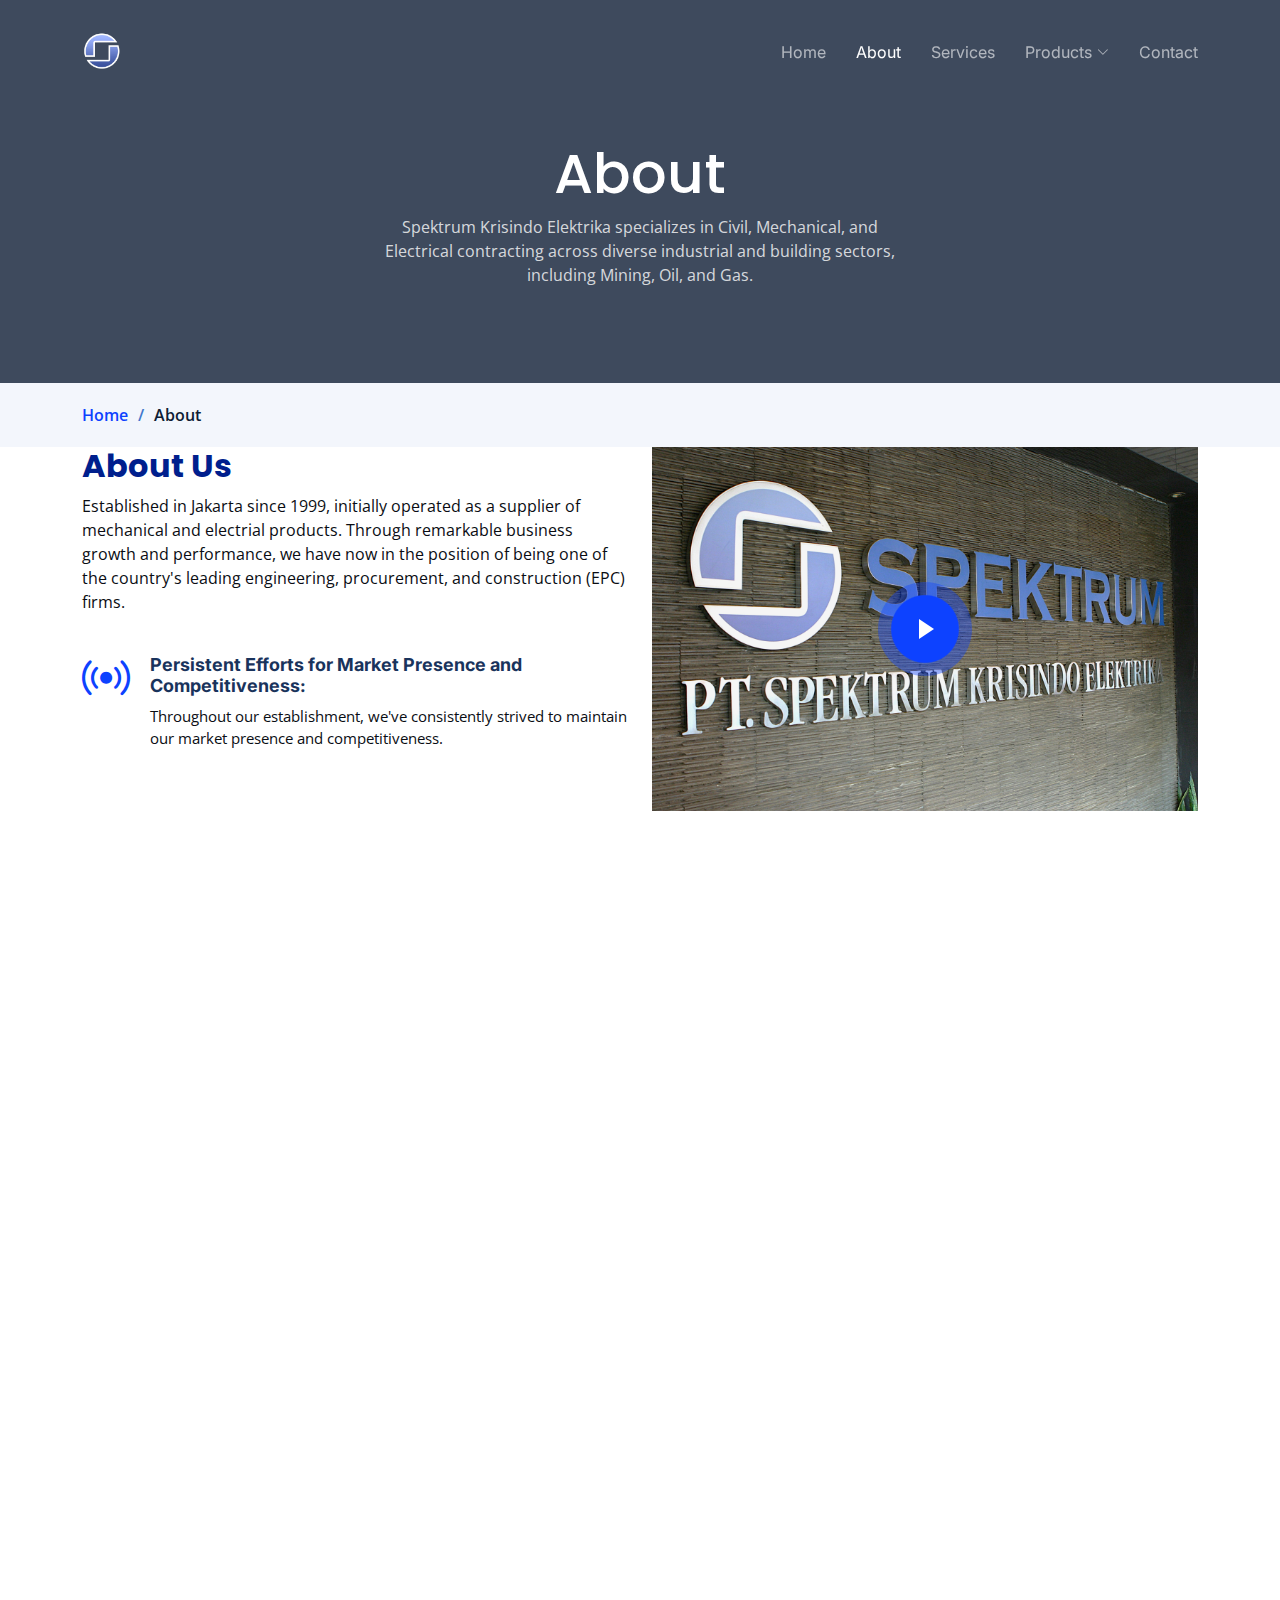
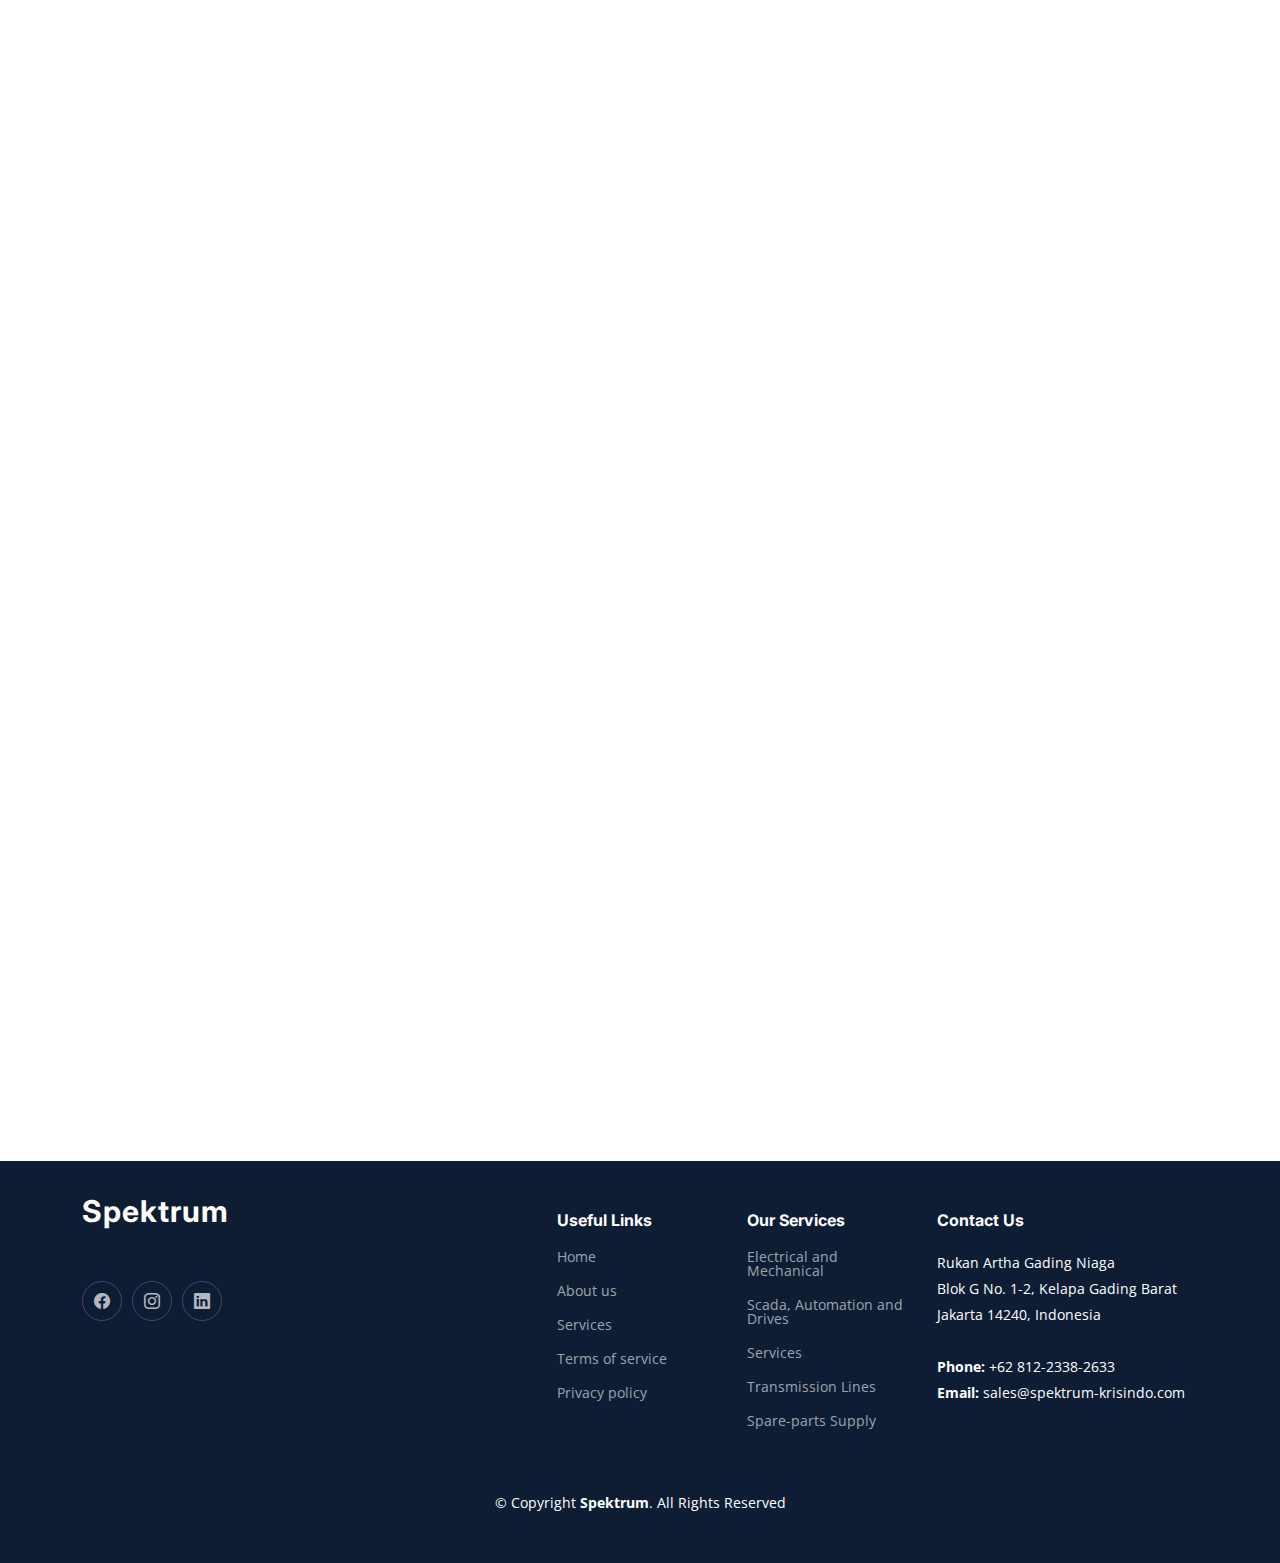
==== about.html @ 42803e76 "aa" ====
<!DOCTYPE html>
<html lang="en">

<head>
  <meta charset="utf-8">
  <meta content="width=device-width, initial-scale=1.0" name="viewport">

  <title>About</title>
  <meta content="" name="description">
  <meta content="" name="keywords">

  <!-- Favicons -->
  <link href="assets/img/ske logo.ico" rel="icon">
  <link href="assets/img/ske logo.ico" rel="apple-touch-icon">

  <!-- Google Fonts -->
  <link rel="preconnect" href="https://fonts.googleapis.com">
  <link rel="preconnect" href="https://fonts.gstatic.com" crossorigin>
  <link href="https://fonts.googleapis.com/css2?family=Open+Sans:ital,wght@0,300;0,400;0,500;0,600;0,700;1,300;1,400;1,600;1,700&family=Poppins:ital,wght@0,300;0,400;0,500;0,600;0,700;1,300;1,400;1,500;1,600;1,700&family=Inter:ital,wght@0,300;0,400;0,500;0,600;0,700;1,300;1,400;1,500;1,600;1,700&display=swap" rel="stylesheet">

  <!-- Vendor CSS Files -->
  <link href="assets/vendor/bootstrap/css/bootstrap.min.css" rel="stylesheet">
  <link href="assets/vendor/bootstrap-icons/bootstrap-icons.css" rel="stylesheet">
  <link href="assets/vendor/fontawesome-free/css/all.min.css" rel="stylesheet">
  <link href="assets/vendor/glightbox/css/glightbox.min.css" rel="stylesheet">
  <link href="assets/vendor/swiper/swiper-bundle.min.css" rel="stylesheet">
  <link href="assets/vendor/aos/aos.css" rel="stylesheet">

  <!-- Template Main CSS File -->
  <link href="assets/css/main.css" rel="stylesheet">

</head>

<body>

   <!-- ======= Header ======= -->
   <header id="header" class="header d-flex align-items-center fixed-top">
    <div class="container-fluid container-xl d-flex align-items-center justify-content-between">

      <a href="index.html" class="logo d-flex align-items-center">
        <img src="assets/img/ske logo.png" alt="">
        <h1> </h1>
      </a>

      <i class="mobile-nav-toggle mobile-nav-show bi bi-list"></i>
      <i class="mobile-nav-toggle mobile-nav-hide d-none bi bi-x"></i>
      <nav id="navbar" class="navbar">
        <ul>
          <li><a href="index.html">Home</a></li>
          <li><a href="about.html"class="active">About</a></li>
          <li><a href="services.html">Services</a></li>    
          <li class="dropdown"><a href="#"><span>Products</span> <i class="bi bi-chevron-down dropdown-indicator"></i></a>
            <ul>
              <li><a href="Baker-Hughes.html">Baker Hughes</a></li>
              <li><a href="Schneider.html">Schneider</a></li>
              <li><a href="Signify.html">Signify</a></li>
              <li><a href="Zeus.html">Zeus</a></li>
            </ul>
          </li>
          <li><a href="contact.html">Contact</a></li>
          
        </ul>
      </nav><!-- .navbar -->

    </div>
  </header><!-- End Header -->
  <!-- End Header -->
  <main id="main">

    <!-- ======= Breadcrumbs ======= -->
    <div class="breadcrumbs">
      <div class="page-header d-flex align-items-center" style="background-image: url('assets/img/IMG_PT\ SKE\ \(16\)-Rev2.jpg');">
        <div class="container position-relative">
          <div class="row d-flex justify-content-center">
            <div class="col-lg-6 text-center">
              <h2>About</h2>
              <p>Spektrum Krisindo Elektrika specializes in Civil, Mechanical, and Electrical contracting across diverse industrial and building sectors, including Mining, Oil, and Gas.</p>
            </div>
          </div>
        </div>
      </div>
      <nav>
        <div class="container">
          <ol>
            <li><a href="index.html">Home</a></li>
            <li>About</li>
          </ol>
        </div>
      </nav>
    </div><!-- End Breadcrumbs -->

    <!-- ======= About Us Section ======= -->
    <section id="about" class="about pt-0">
      <div class="container" data-aos="fade-up">

        <div class="row gy-4">
          <div class="col-lg-6 position-relative align-self-start order-lg-last order-first">
            <img src="assets/img/IMG_0382.JPG" class="img-fluid" alt="">
            <a href="assets/Rickroll.mp4" class="glightbox play-btn"></a>
          </div>
          <div class="col-lg-6 content order-last  order-lg-first">
            <h3>About Us</h3>
            <p>
            Established in Jakarta since 1999, initially operated as a supplier of mechanical and electrial products. Through remarkable business growth and performance, we have now in the position of being one of the country's leading engineering, procurement, and construction (EPC) firms.
            </p>
            <ul>
              <li data-aos="fade-up" data-aos-delay="100">
                <i class="bi bi-broadcast"></i>
                <div>
                  <h5>Persistent Efforts for Market Presence and Competitiveness:</h5>
                  <p>Throughout our establishment, we've consistently strived to maintain our market presence and competitiveness.</p>
                </div>
              </li>
              <li data-aos="fade-up" data-aos-delay="200">
                <i class="bi bi-people-fill"></i>
                <div>
                  <h5>Growing Client Trust and Project Assignments:</h5>
                  <p> Our dedication is validated by the increasing number of clients who trust us with their significant projects over many years.</p>
                </div>
              </li>
              <li data-aos="fade-up" data-aos-delay="300">
                <i class="bi bi-rocket-takeoff-fill"></i>
                <div>
                  <h5>Successful Project Completion:</h5>
                  <p>Leveraging our commitment, experience, and technical skills, we consistently deliver projects with high-quality results, meeting specified parameters.</p>
                </div>
              </li>
            </ul>
          </div>
        </div>

      </div>
    </section><!-- End About Us Section -->


    <!-- ======= Stats Counter Section ======= -->
    <section id="stats-counter" class="stats-counter pt-0">
      <div class="container" data-aos="fade-up">

        <div class="row gy-4">

          <div class="col-lg-3 col-md-6">
            <div class="stats-item text-center w-100 h-100">
              <span data-purecounter-start="0" data-purecounter-end="110" data-purecounter-duration="1" class="purecounter"></span>
              <p>Clients</p>
            </div>
          </div><!-- End Stats Item -->

          <div class="col-lg-3 col-md-6">
            <div class="stats-item text-center w-100 h-100">
              <span data-purecounter-start="0" data-purecounter-end="521" data-purecounter-duration="1" class="purecounter"></span>
              <p>Projects</p>
            </div>
          </div><!-- End Stats Item -->

          <div class="col-lg-3 col-md-6">
            <div class="stats-item text-center w-100 h-100">
              <span data-purecounter-start="0" data-purecounter-end="55" data-purecounter-duration="1" class="purecounter"></span>
              <p>Years Of Support</p>
            </div>
          </div><!-- End Stats Item -->

          <div class="col-lg-3 col-md-6">
            <div class="stats-item text-center w-100 h-100">
              <span data-purecounter-start="0" data-purecounter-end="32" data-purecounter-duration="1" class="purecounter"></span>
              <p>Workers</p>
            </div>
          </div><!-- End Stats Item -->

        </div>

      </div>
    </section><!-- End Stats Counter Section -->

    <!-- ======= Our Team Section ======= -->
  <section id="team" class="team pt-0"> 
    <div class="container" data-aos="fade-up"> 
      <div class="section-header"> 
        <h2>Our Team</h2> 
      </div> 
      <div class="row"> 
        <div class="col-lg-3">
          <div class="Director">
            <img src="assets/img/team/IMG_PT SKE (59).JPG" class="img-fluid" alt="">
            <div class="member-content">
              <h4>Handaja Kowanda</h4>
              <span>Director</span>
              <div class="social">
                <a href=""><i class="bi bi-twitter"></i></a>
                <a href=""><i class="bi bi-facebook"></i></a>
                <a href=""><i class="bi bi-instagram"></i></a>
                <a href=""><i class="bi bi-linkedin"></i></a>
              </div>
            </div>
          </div>
        </div>

        <div class="col-lg-3"> 
          <div class="Director"> 
            <img src="assets/img/team/IMG_PT SKE (42).JPG" class="img-fluid" alt=""> 
            <div class="member-content"> 
              <h4>Hendy Kowanda</h4> 
              <span>Director</span> 
              <div class="social"> 
                <a href=""><i class="bi bi-twitter"></i></a> 
                <a href=""><i class="bi bi-facebook"></i></a> 
                <a href=""><i class="bi bi-instagram"></i></a> 
                <a href=""><i class="bi bi-linkedin"></i></a> 
              </div> 
            </div> 
          </div> 
        </div>
            
        <div class="col-lg-3">
          <div class="Director">
            <img src="assets/img/team/IMG_PT SKE (85).JPG" class="img-fluid" alt="">
            <div class="member-content">
              <h4>Indra Tantaputra</h4>
              <span>Director</span>
              <div class="social">
                <a href=""><i class="bi bi-twitter"></i></a>
                <a href=""><i class="bi bi-facebook"></i></a>
                <a href=""><i class="bi bi-instagram"></i></a>
                <a href=""><i class="bi bi-linkedin"></i></a>
              </div>
            </div>
          </div>
        </div>
      </div>
            
      <div class="row align-bottom">
        <div class="col-lg-2 col-md-3 d-flex">
          <div class="member">
            <img src="assets/img/team/IMG_PT SKE (101).JPG" class="img-fluid" alt="">
            <div class="member-content">
              <h4>Aneke Masing</h4>
              <span>Manager</span>
              <div class="social">
                <a href=""><i class="bi bi-twitter"></i></a>
                <a href=""><i class="bi bi-facebook"></i></a>
                <a href=""><i class="bi bi-instagram"></i></a>
                <a href=""><i class="bi bi-linkedin"></i></a>
              </div>
            </div>
          </div>
        </div>
  
      
        <div class="col-lg-2 col-md-3 d-flex">
          <div class="member">
            <img src="assets/img/team/IMG_PT SKE (151).JPG" class="img-fluid" alt="">
            <div class="member-content">
              <h4>Fajar Listiani</h4>
              <span>Manager</span>
              <div class="social">
                <a href=""><i class="bi bi-twitter"></i></a>
                <a href=""><i class="bi bi-facebook"></i></a>
                <a href=""><i class="bi bi-instagram"></i></a>
                <a href=""><i class="bi bi-linkedin"></i></a>
              </div>
            </div>
          </div>
        </div>
      
        <div class="col-lg-2 col-md-3 d-flex">
          <div class="member">
            <img src="assets/img/team/Irna (2).jpg" class="img-fluid" alt="">
            <div class="member-content">
              <h4>Irna</h4>
              <span>Manager</span>
              <div class="social">
                <a href=""><i class="bi bi-twitter"></i></a>
                <a href=""><i class="bi bi-facebook"></i></a>
                <a href=""><i class="bi bi-instagram"></i></a>
                <a href=""><i class="bi bi-linkedin"></i></a>
              </div>
            </div>
          </div>
        </div>
      
        <div class="col-lg-2 col-md-3 d-flex">
          <div class="member">
            <img src="assets/img/team/zDARJg7K_4x.jpg" class="img-fluid" alt="">
            <div class="member-content">
              <h4>Bakhtiar Akhmad</h4>
              <span>Manager</span>
              <div class="social">
                <a href=""><i class="bi bi-twitter"></i></a>
                <a href=""><i class="bi bi-facebook"></i></a>
                <a href=""><i class="bi bi-instagram"></i></a>
                <a href=""><i class="bi bi-linkedin"></i></a>
              </div>
            </div>
          </div>
        </div>
      
        <div class="col-lg-2 col-md-3 d-flex">
          <div class="member">
            <img src="assets/img/team/IMG_PT SKE (165).JPG" class="img-fluid" alt="">
            <div class="member-content">
              <h4>Ferdi Kowanda</h4>
              <span>Manager</span>
              <div class="social">
                <a href=""><i class="bi bi-twitter"></i></a>
                <a href=""><i class="bi bi-facebook"></i></a>
                <a href=""><i class="bi bi-instagram"></i></a>
                <a href=""><i class="bi bi-linkedin"></i></a>
              </div>
            </div>
          </div>
        </div>
      </div>
        <img src='assets/img/IMG_PT\ SKE\ \(16\)-Rev2.jpg' alt="">
    </div>
  </section>

  </main><!-- End #main -->

  <!-- ======= Footer ======= -->
  <footer id="footer" class="footer">

    <div class="container">
      <div class="row gy-4">
        <div class="col-lg-5 col-md-12 footer-info">
          <a href="index.html" class="logo d-flex align-items-center">
            <span>Spektrum</span>
          </a>
          <br>
          <div class="social-links d-flex mt-4">
            <a href="#" class="facebook"><i class="bi bi-facebook"></i></a>
            <a href="#" class="instagram"><i class="bi bi-instagram"></i></a>
            <a href="https://www.linkedin.com/company/pt-spektrum-krisindo-elektrika/" class="linkedin"><i class="bi bi-linkedin"></i></a>
          </div>
        </div>

        <div class="col-lg-2 col-6 footer-links">
          <h4>Useful Links</h4>
          <ul>
            <li><a href="index.html">Home</a></li>
            <li><a href="about.html">About us</a></li>
            <li><a href="services.html">Services</a></li>
            <li><a href="#">Terms of service</a></li>
            <li><a href="#">Privacy policy</a></li>
          </ul>
        </div>

        <div class="col-lg-2 col-6 footer-links">
          <h4>Our Services</h4>
          <ul>
            <li><a href="service-details.html">Electrical and Mechanical</a></li>
            <li><a href="service-details.html">Scada, Automation and Drives</a></li>
            <li><a href="service-details.html">Services</a></li>
            <li><a href="service-details.html">Transmission Lines</a></li>
            <li><a href="service-details.html">Spare-parts Supply</a></li>
          </ul>
        </div>

        <div class="col-lg-3 col-md-12 footer-contact text-center text-md-start">
          <h4>Contact Us</h4>
          <p>
            Rukan Artha Gading Niaga <br>
            Blok G No. 1-2, Kelapa Gading Barat<br>
            Jakarta 14240, Indonesia <br><br>
            <strong>Phone:</strong> +62 812-2338-2633<br>
            <strong>Email:</strong> sales@spektrum-krisindo.com<br>
          </p>

        </div>

      </div>
    </div>

    <div class="container mt-4">
      <div class="copyright">
        &copy; Copyright <strong><span>Spektrum</span></strong>. All Rights Reserved
      </div>
      
    </div>

  </footer><!-- End Footer -->
  <!-- End Footer -->

  <a href="#" class="scroll-top d-flex align-items-center justify-content-center"><i class="bi bi-arrow-up-short"></i></a>

  <div id="preloader">
    <img src="assets/img/ske logo.ico" alt="Preloader Icon">
  </div>


  <!-- Vendor JS Files -->
  <script src="assets/vendor/bootstrap/js/bootstrap.bundle.min.js"></script>
  <script src="assets/vendor/purecounter/purecounter_vanilla.js"></script>
  <script src="assets/vendor/glightbox/js/glightbox.min.js"></script>
  <script src="assets/vendor/swiper/swiper-bundle.min.js"></script>
  <script src="assets/vendor/aos/aos.js"></script>
  <script src="assets/vendor/php-email-form/validate.js"></script>

  <!-- Template Main JS File -->
  <script src="assets/js/main.js"></script>

</body>

</html>
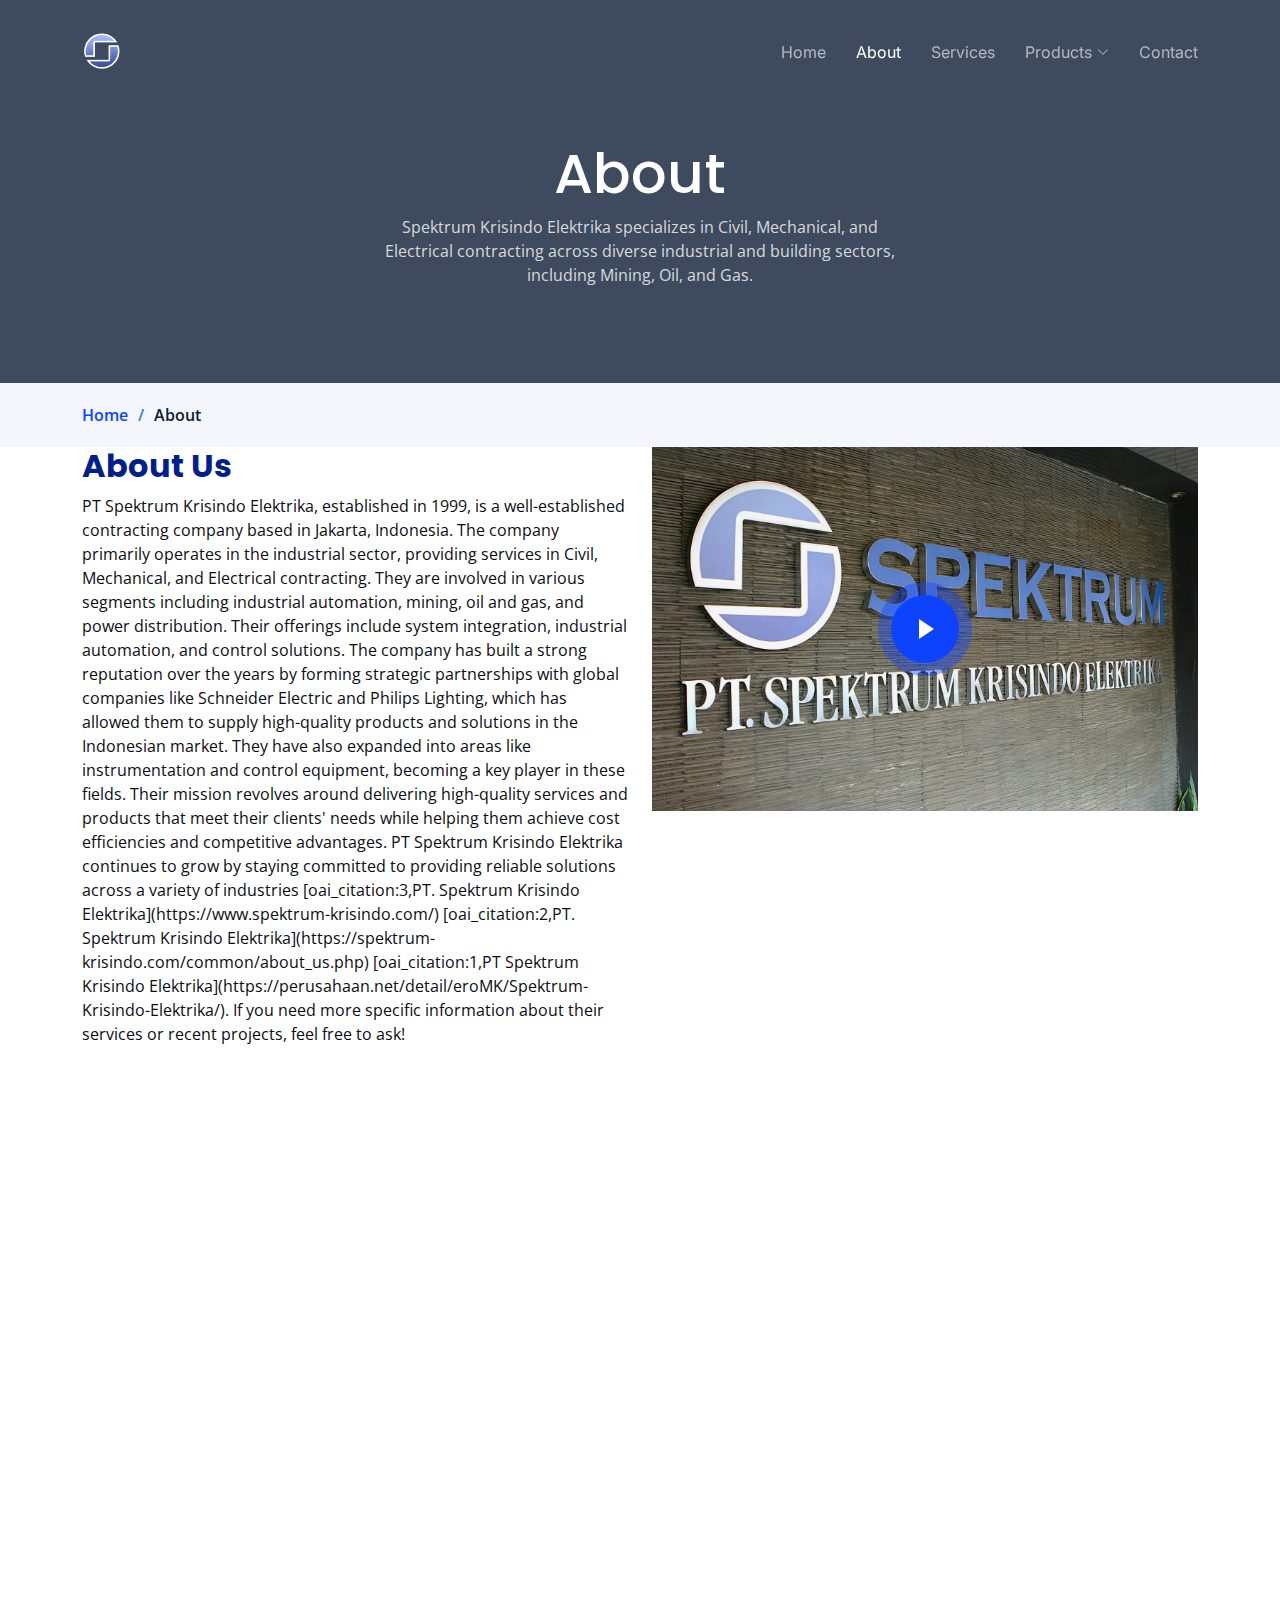
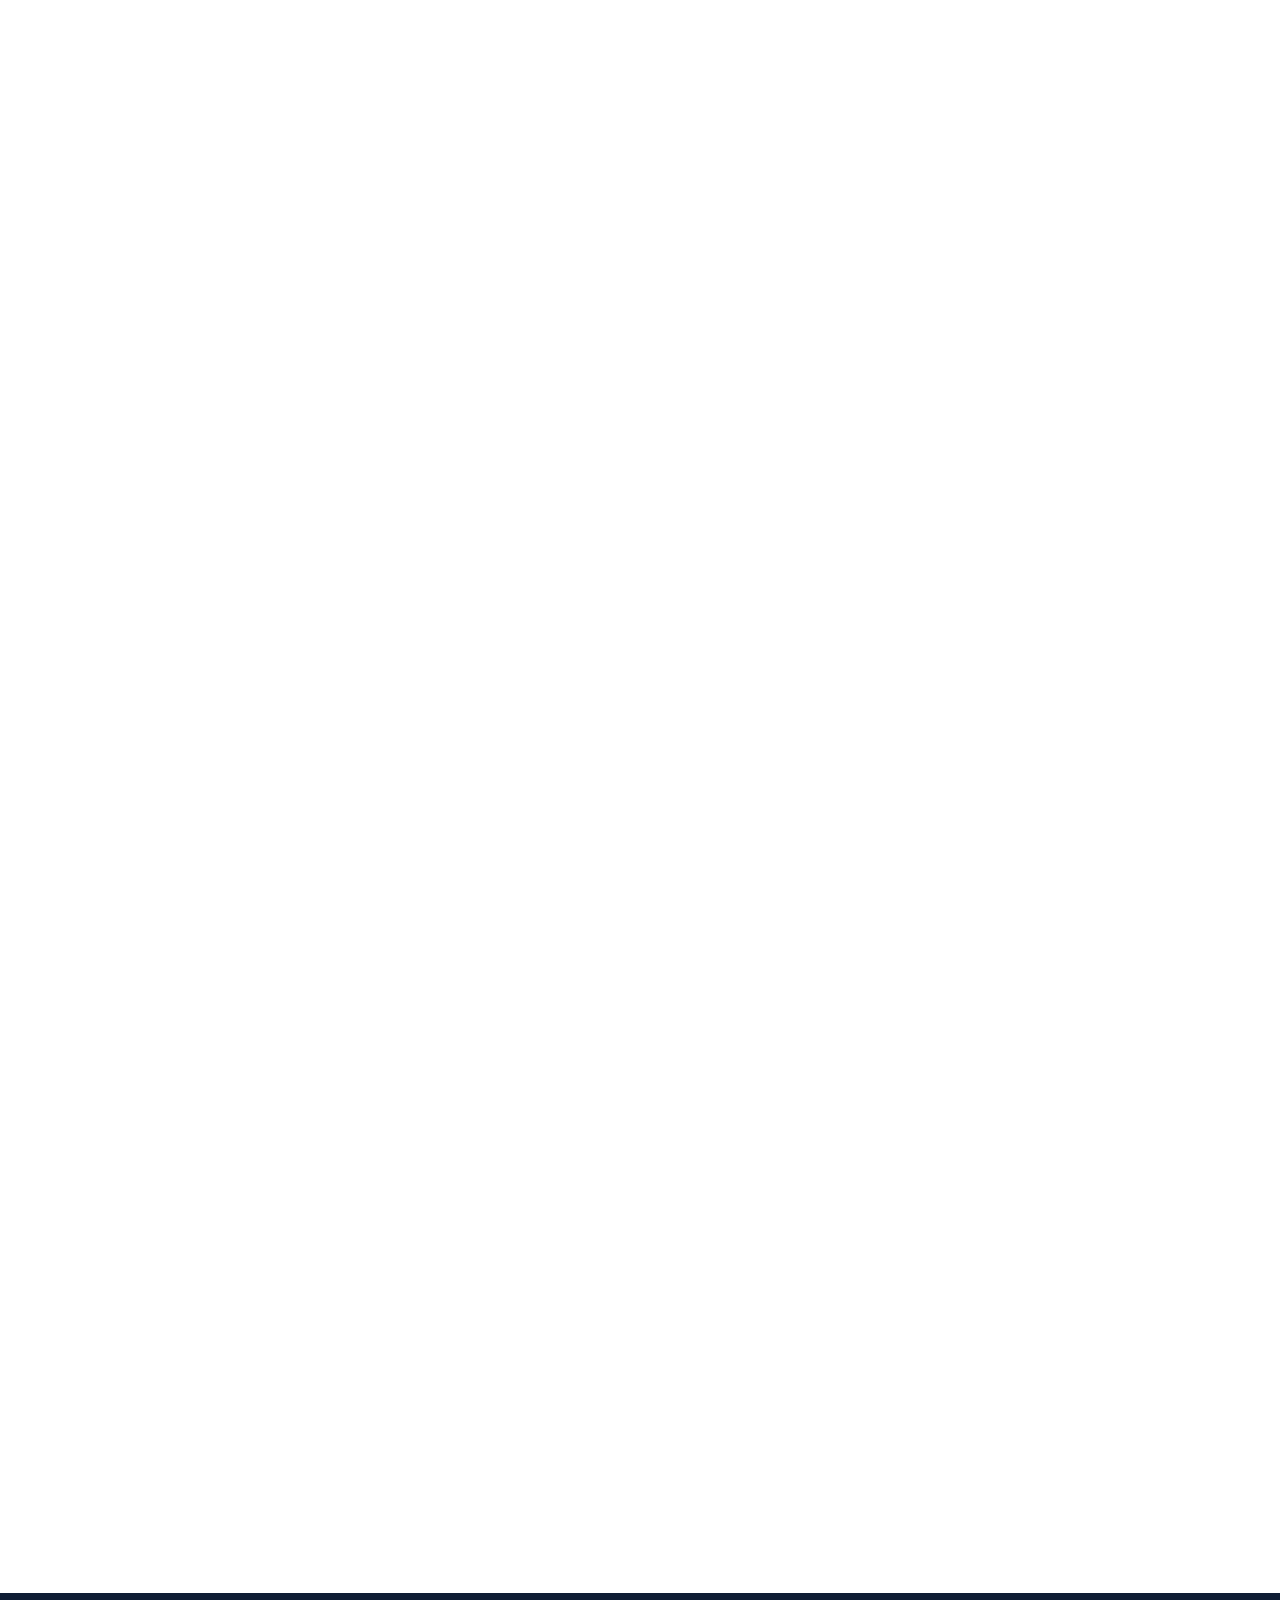
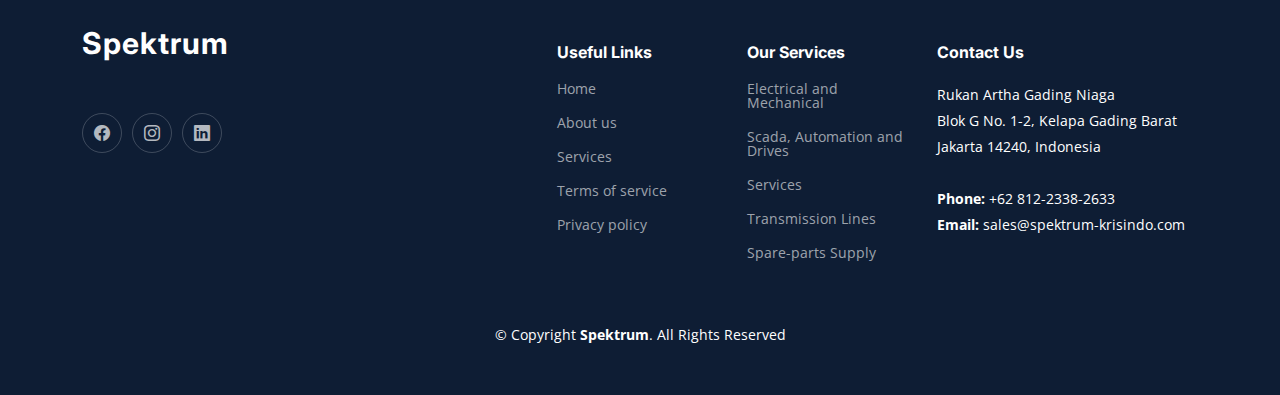
==== commit 93918229: "f" ====
--- a/about.html
+++ b/about.html
@@ -96,12 +96,18 @@
         <div class="row gy-4">
           <div class="col-lg-6 position-relative align-self-start order-lg-last order-first">
             <img src="assets/img/IMG_0382.JPG" class="img-fluid" alt="">
-            <a href="assets/Rickroll.mp4" class="glightbox play-btn"></a>
+            <a href="..." class="glightbox play-btn"></a>
           </div>
           <div class="col-lg-6 content order-last  order-lg-first">
             <h3>About Us</h3>
             <p>
-            Established in Jakarta since 1999, initially operated as a supplier of mechanical and electrial products. Through remarkable business growth and performance, we have now in the position of being one of the country's leading engineering, procurement, and construction (EPC) firms.
+              PT Spektrum Krisindo Elektrika, established in 1999, is a well-established contracting company based in Jakarta, Indonesia. The company primarily operates in the industrial sector, providing services in Civil, Mechanical, and Electrical contracting. They are involved in various segments including industrial automation, mining, oil and gas, and power distribution. Their offerings include system integration, industrial automation, and control solutions. 
+
+              The company has built a strong reputation over the years by forming strategic partnerships with global companies like Schneider Electric and Philips Lighting, which has allowed them to supply high-quality products and solutions in the Indonesian market. They have also expanded into areas like instrumentation and control equipment, becoming a key player in these fields.
+              
+              Their mission revolves around delivering high-quality services and products that meet their clients' needs while helping them achieve cost efficiencies and competitive advantages. PT Spektrum Krisindo Elektrika continues to grow by staying committed to providing reliable solutions across a variety of industries [oai_citation:3,PT. Spektrum Krisindo Elektrika](https://www.spektrum-krisindo.com/) [oai_citation:2,PT. Spektrum Krisindo Elektrika](https://spektrum-krisindo.com/common/about_us.php) [oai_citation:1,PT Spektrum Krisindo Elektrika](https://perusahaan.net/detail/eroMK/Spektrum-Krisindo-Elektrika/). 
+              
+              If you need more specific information about their services or recent projects, feel free to ask!
             </p>
             <ul>
               <li data-aos="fade-up" data-aos-delay="100">
--- a/assets/css/main.css
+++ b/assets/css/main.css
@@ -64,7 +64,7 @@
   text-transform: uppercase;
   margin-bottom: 20px;
   padding-bottom: 0;
-  color: #001973;
+  color: #00197377;
   position: relative;
   z-index: 2;
   margin-bottom: 20px;
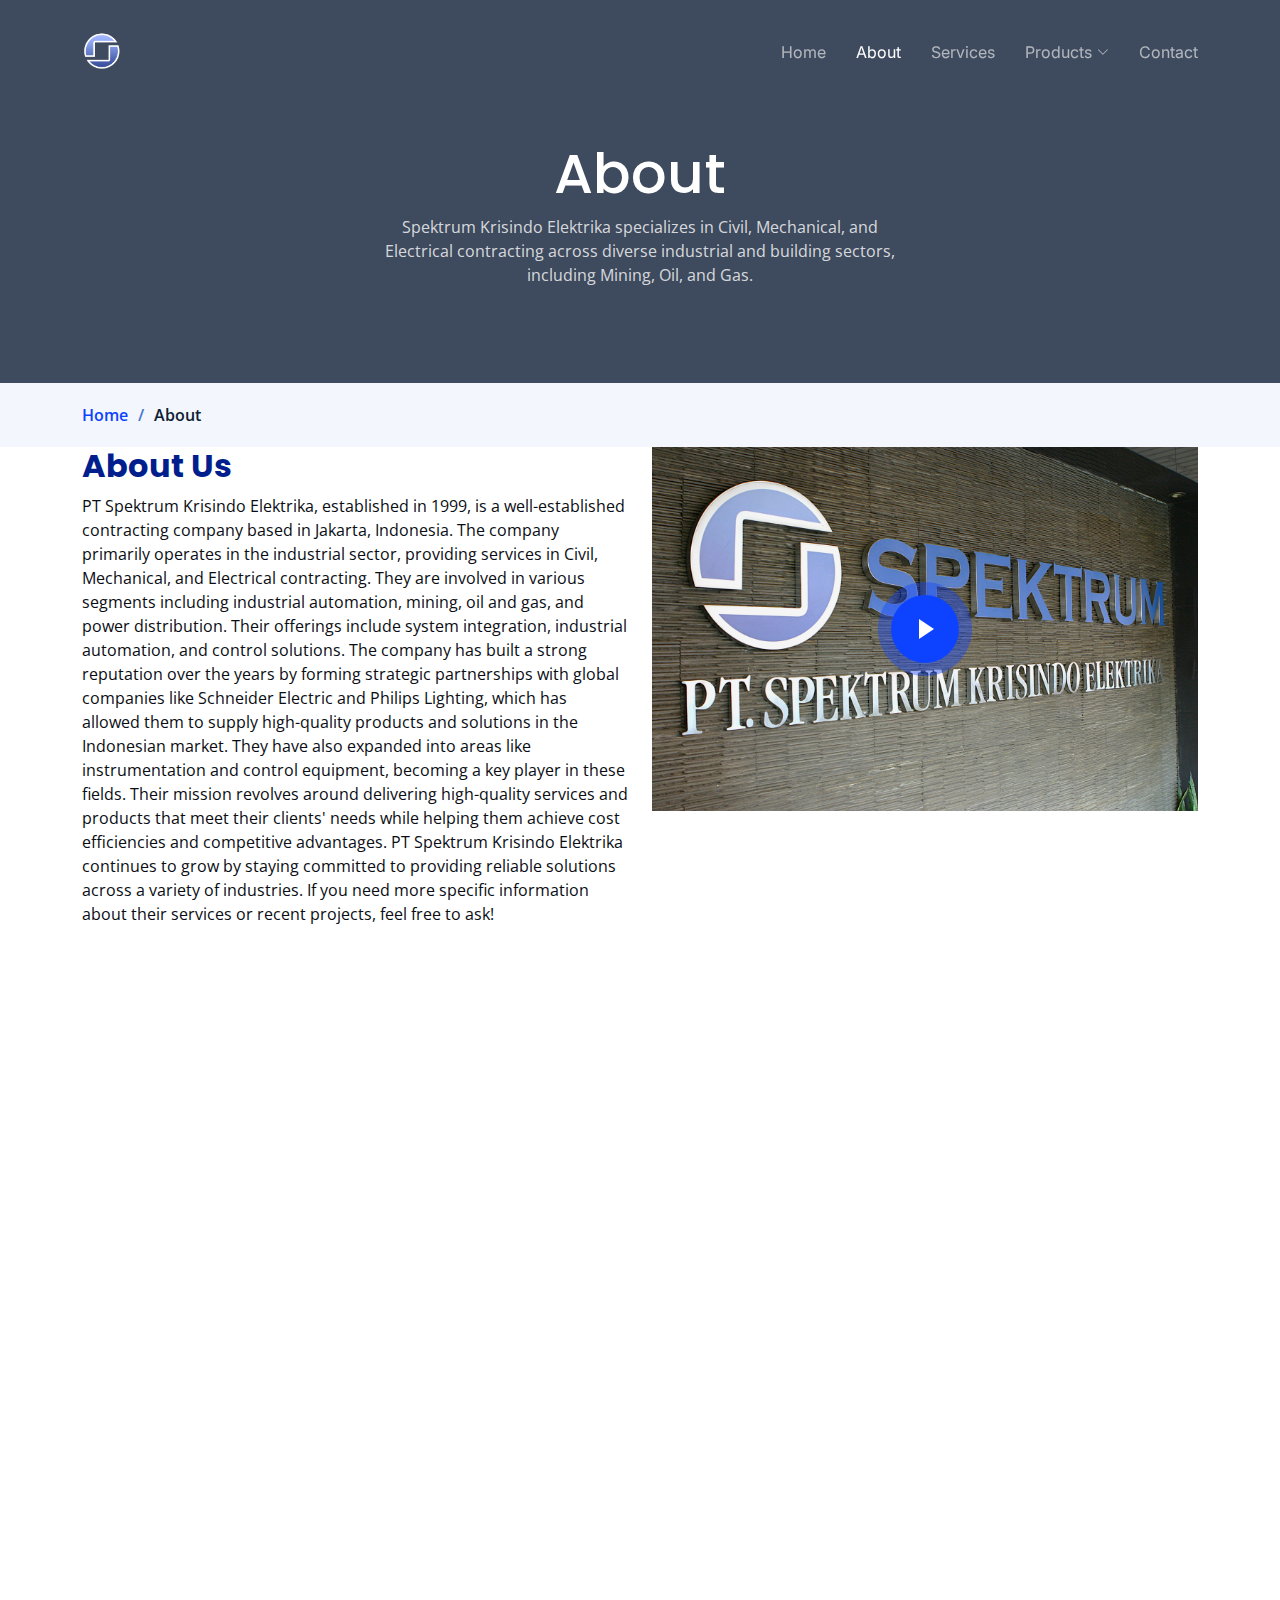
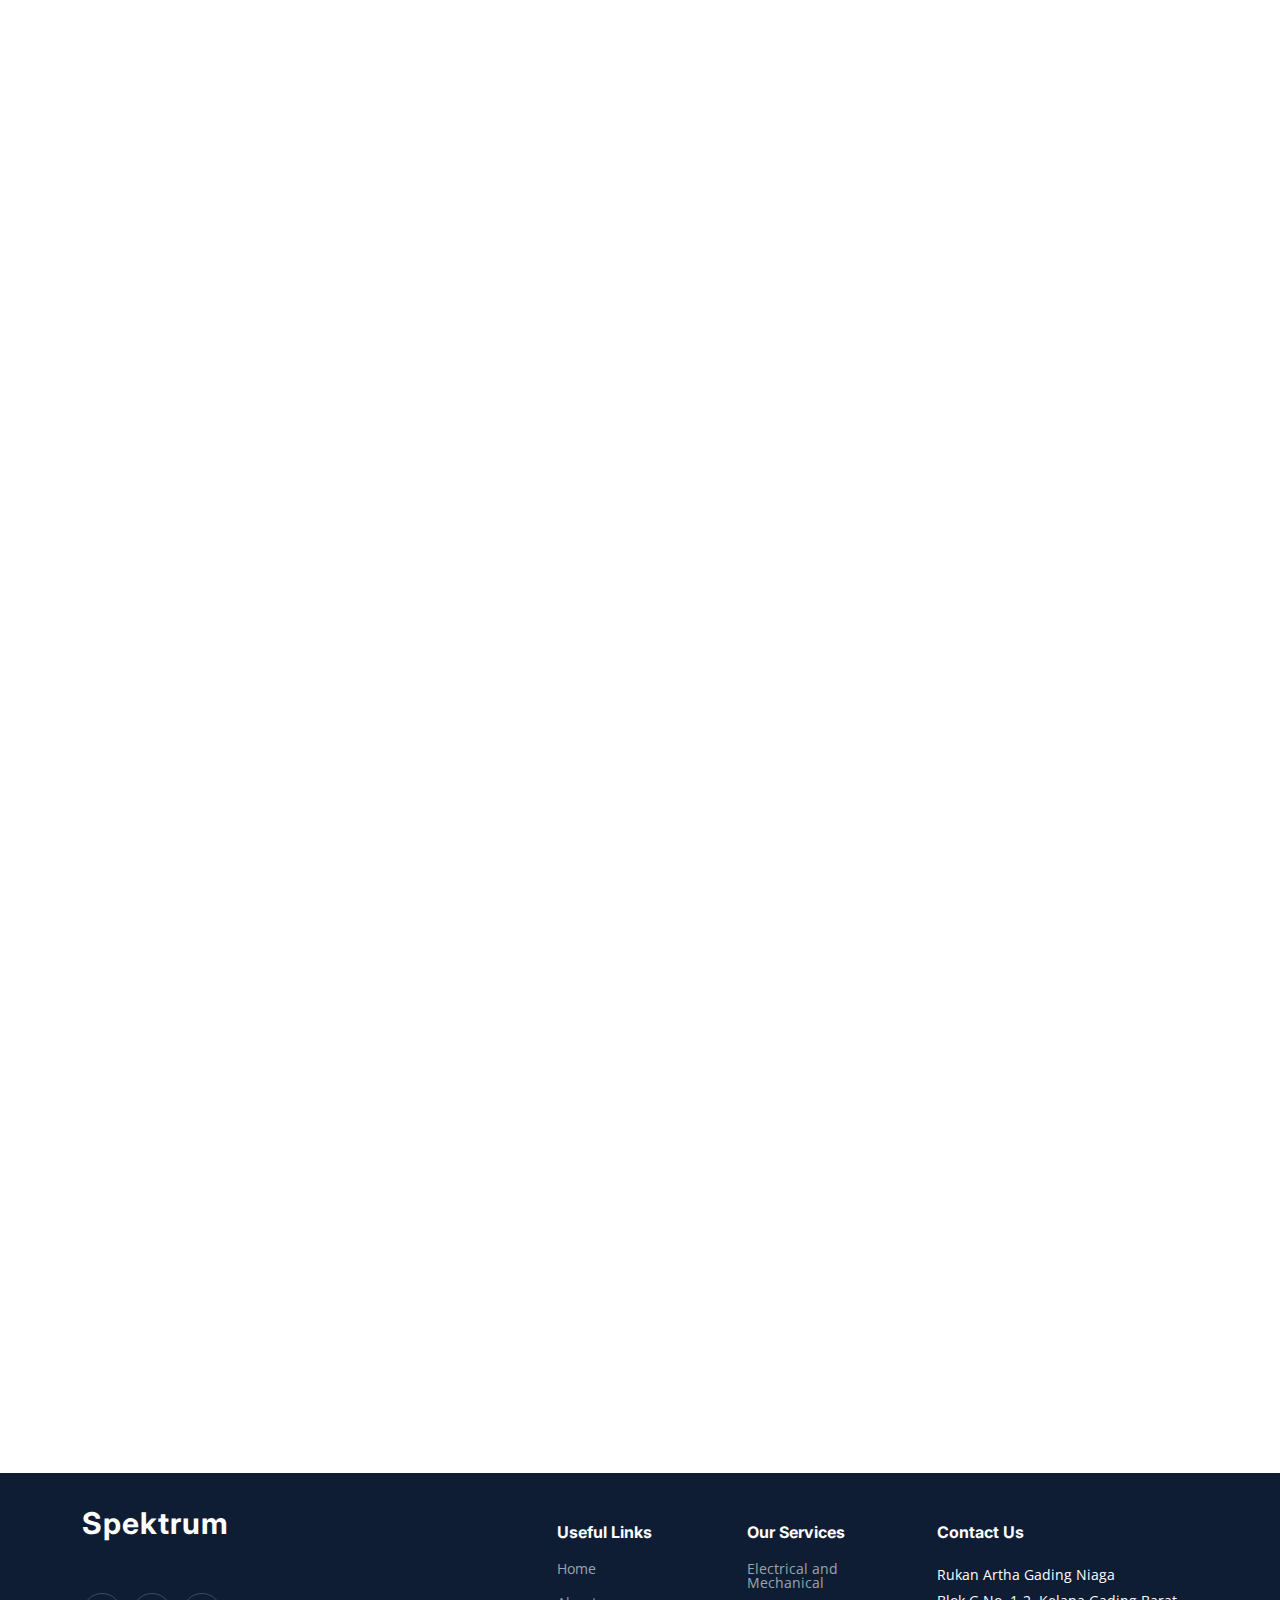
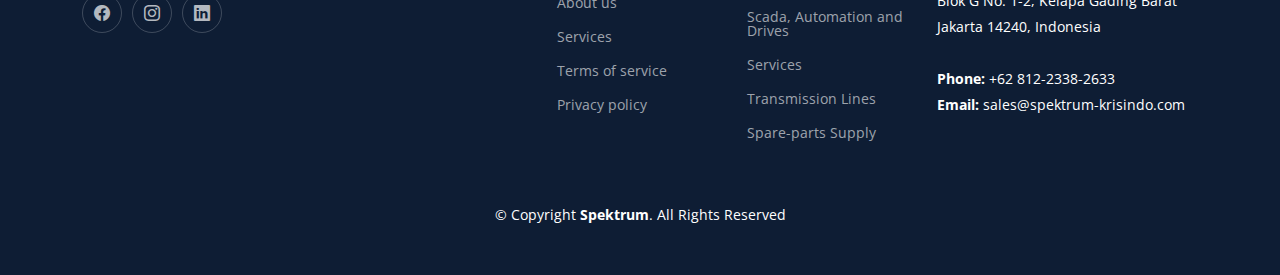
==== commit 313efe29: "," ====
--- a/about.html
+++ b/about.html
@@ -105,7 +105,7 @@
 
               The company has built a strong reputation over the years by forming strategic partnerships with global companies like Schneider Electric and Philips Lighting, which has allowed them to supply high-quality products and solutions in the Indonesian market. They have also expanded into areas like instrumentation and control equipment, becoming a key player in these fields.
               
-              Their mission revolves around delivering high-quality services and products that meet their clients' needs while helping them achieve cost efficiencies and competitive advantages. PT Spektrum Krisindo Elektrika continues to grow by staying committed to providing reliable solutions across a variety of industries [oai_citation:3,PT. Spektrum Krisindo Elektrika](https://www.spektrum-krisindo.com/) [oai_citation:2,PT. Spektrum Krisindo Elektrika](https://spektrum-krisindo.com/common/about_us.php) [oai_citation:1,PT Spektrum Krisindo Elektrika](https://perusahaan.net/detail/eroMK/Spektrum-Krisindo-Elektrika/). 
+              Their mission revolves around delivering high-quality services and products that meet their clients' needs while helping them achieve cost efficiencies and competitive advantages. PT Spektrum Krisindo Elektrika continues to grow by staying committed to providing reliable solutions across a variety of industries.
               
               If you need more specific information about their services or recent projects, feel free to ask!
             </p>
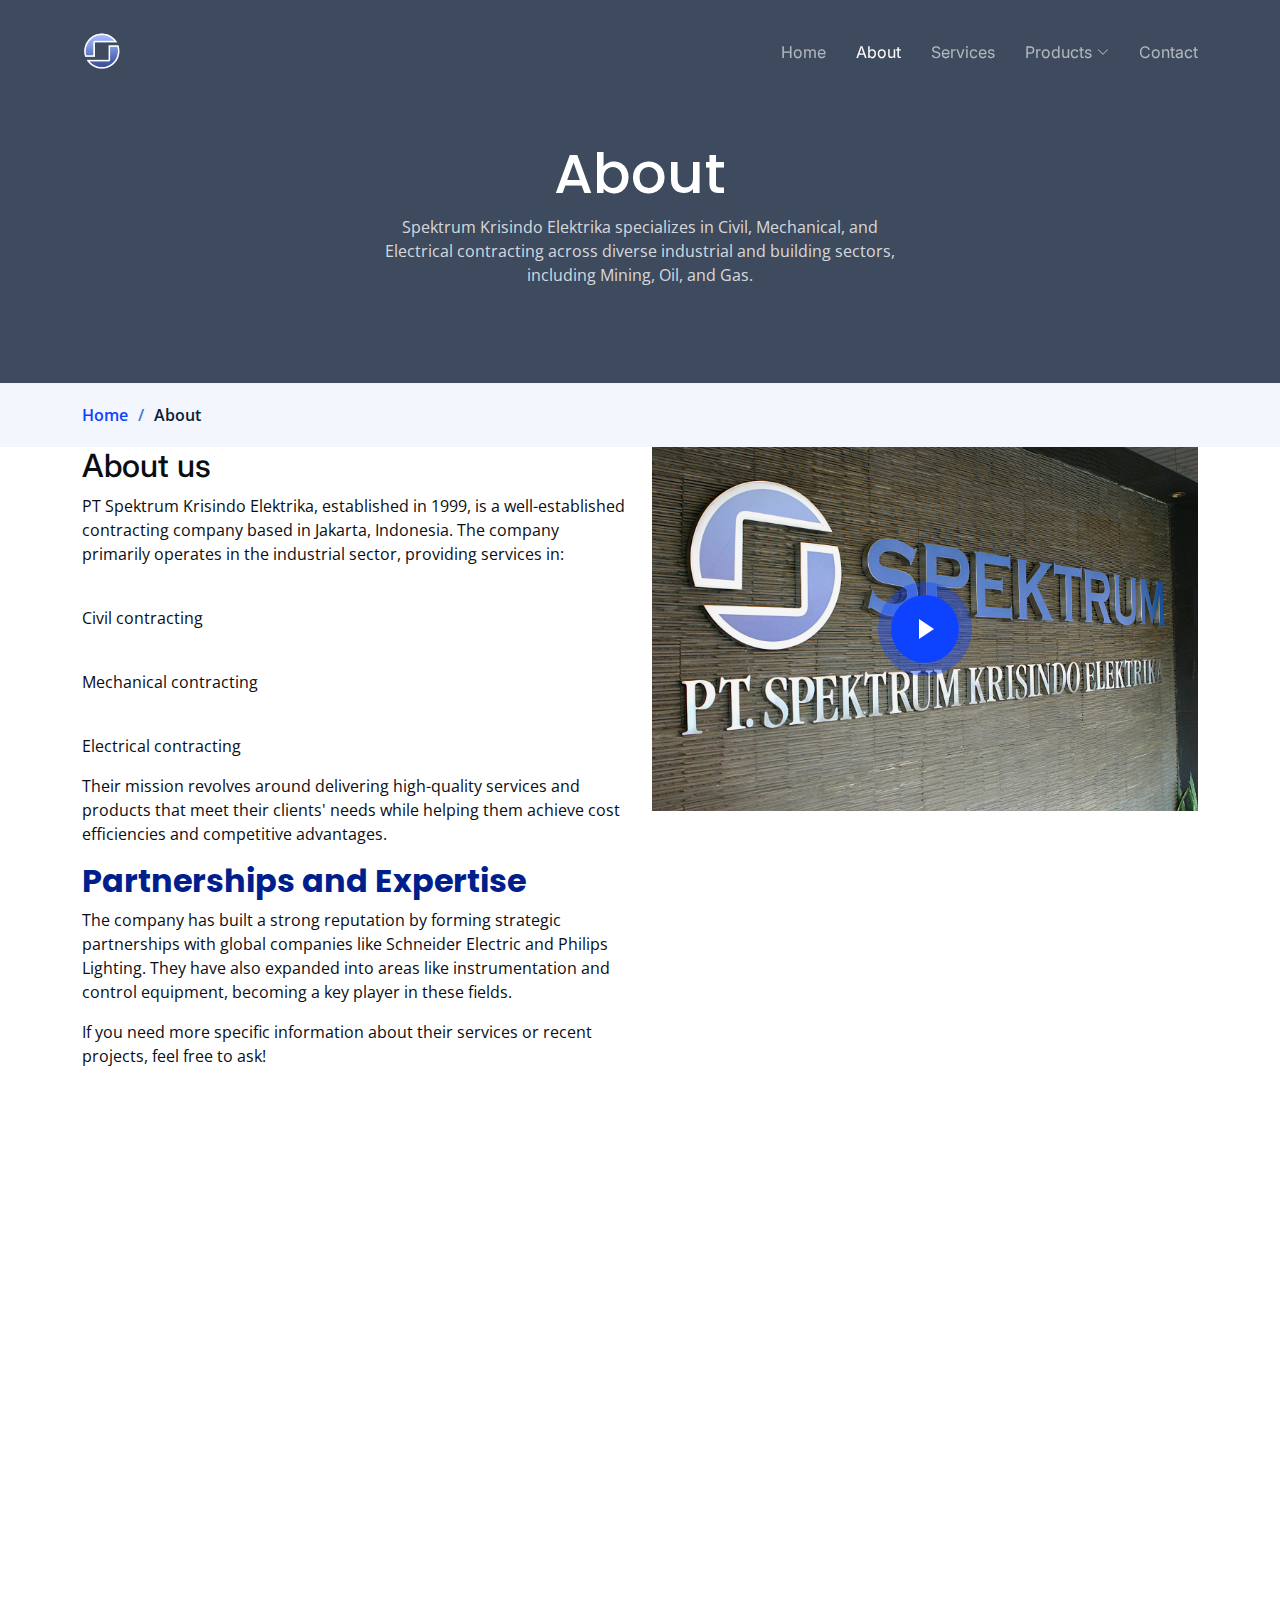
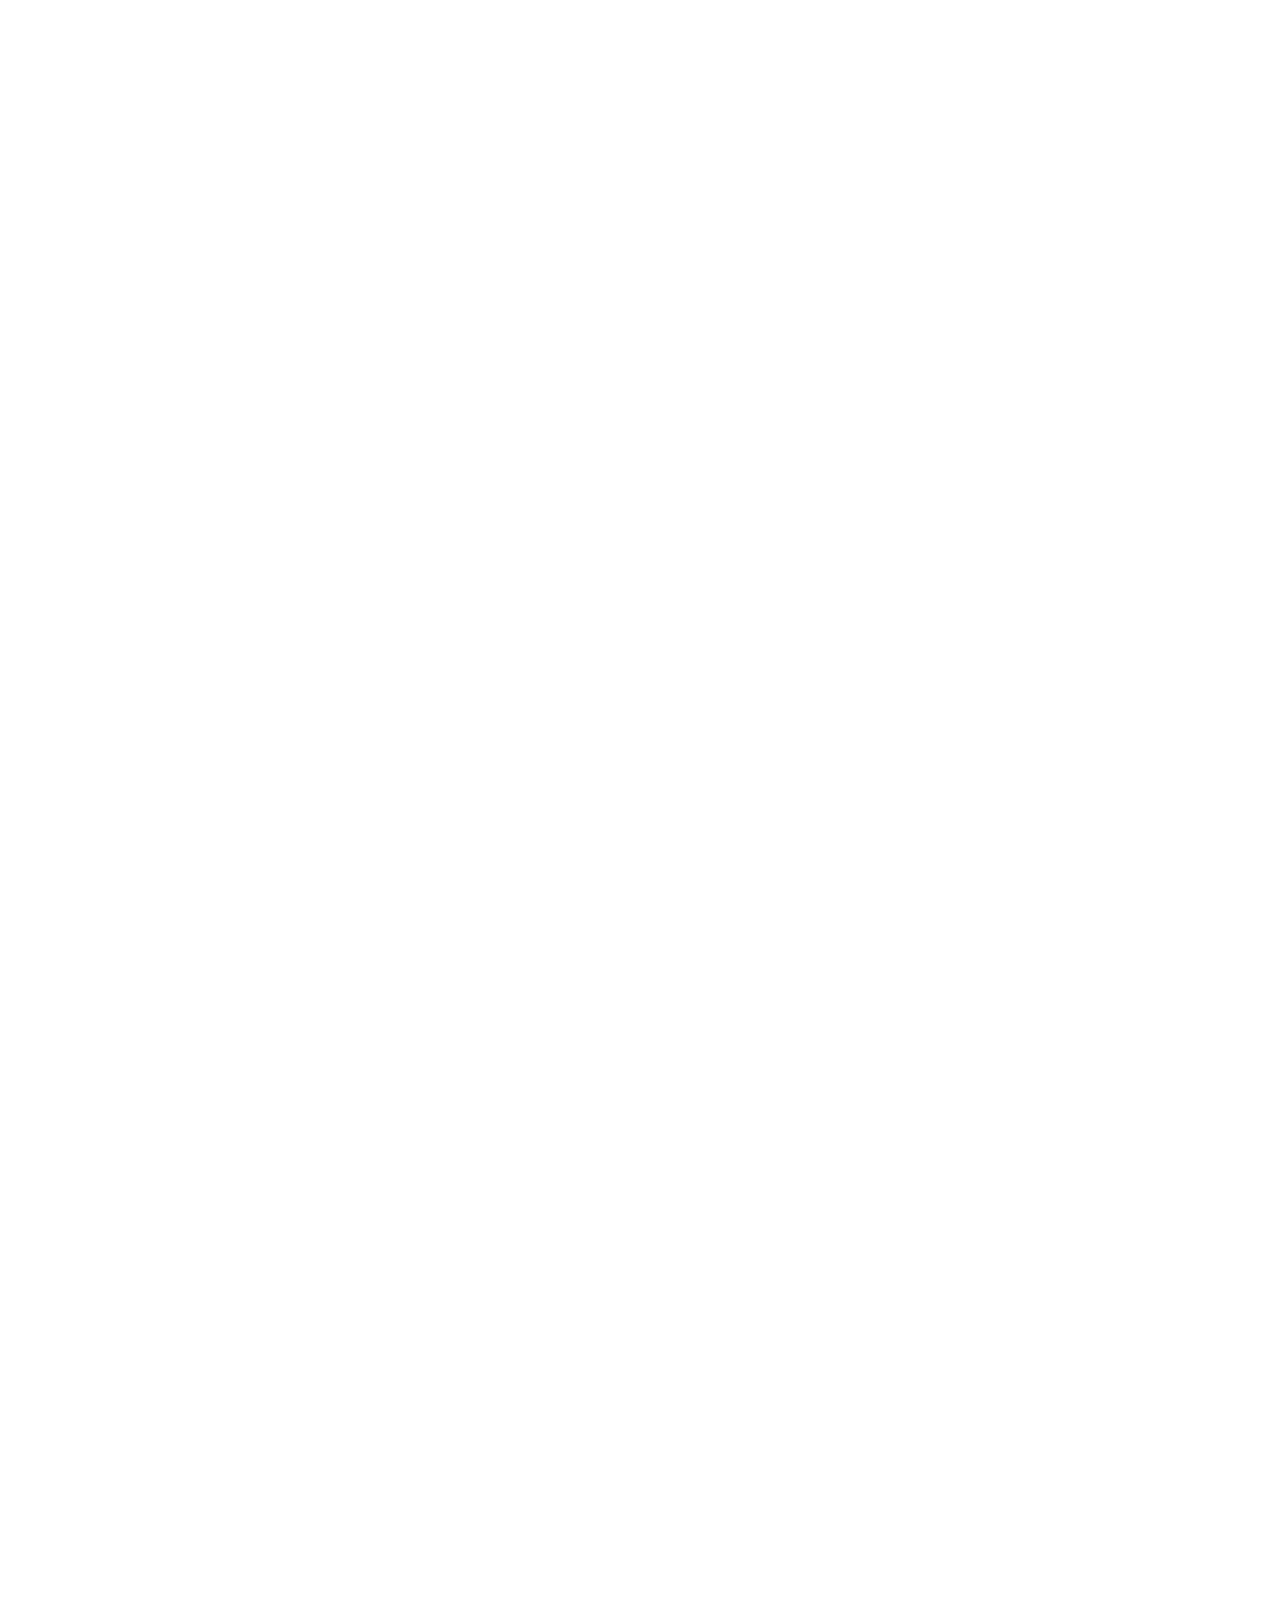
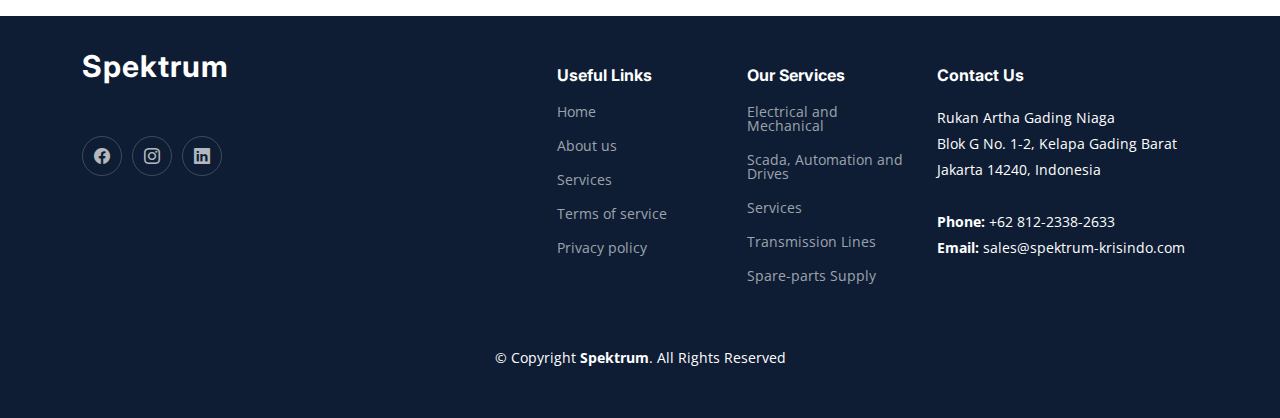
==== commit 8574101f: "a" ====
--- a/about.html
+++ b/about.html
@@ -99,16 +99,23 @@
             <a href="..." class="glightbox play-btn"></a>
           </div>
           <div class="col-lg-6 content order-last  order-lg-first">
-            <h3>About Us</h3>
-            <p>
-              PT Spektrum Krisindo Elektrika, established in 1999, is a well-established contracting company based in Jakarta, Indonesia. The company primarily operates in the industrial sector, providing services in Civil, Mechanical, and Electrical contracting. They are involved in various segments including industrial automation, mining, oil and gas, and power distribution. Their offerings include system integration, industrial automation, and control solutions. 
-
-              The company has built a strong reputation over the years by forming strategic partnerships with global companies like Schneider Electric and Philips Lighting, which has allowed them to supply high-quality products and solutions in the Indonesian market. They have also expanded into areas like instrumentation and control equipment, becoming a key player in these fields.
-              
-              Their mission revolves around delivering high-quality services and products that meet their clients' needs while helping them achieve cost efficiencies and competitive advantages. PT Spektrum Krisindo Elektrika continues to grow by staying committed to providing reliable solutions across a variety of industries.
-              
-              If you need more specific information about their services or recent projects, feel free to ask!
-            </p>
+            <h2>About us</h2>
+
+            <p>PT Spektrum Krisindo Elektrika, established in 1999, is a well-established contracting company based in Jakarta, Indonesia. The company primarily operates in the industrial sector, providing services in:</p>
+            
+            <ul>
+              <li>Civil contracting</li>
+              <li>Mechanical contracting</li>
+              <li>Electrical contracting</li>
+            </ul>
+            
+            <p>Their mission revolves around delivering high-quality services and products that meet their clients' needs while helping them achieve cost efficiencies and competitive advantages.</p>
+            
+            <h3>Partnerships and Expertise</h3>
+            
+            <p>The company has built a strong reputation by forming strategic partnerships with global companies like Schneider Electric and Philips Lighting. They have also expanded into areas like instrumentation and control equipment, becoming a key player in these fields.</p>
+            
+            <p>If you need more specific information about their services or recent projects, feel free to ask!</p>
             <ul>
               <li data-aos="fade-up" data-aos-delay="100">
                 <i class="bi bi-broadcast"></i>
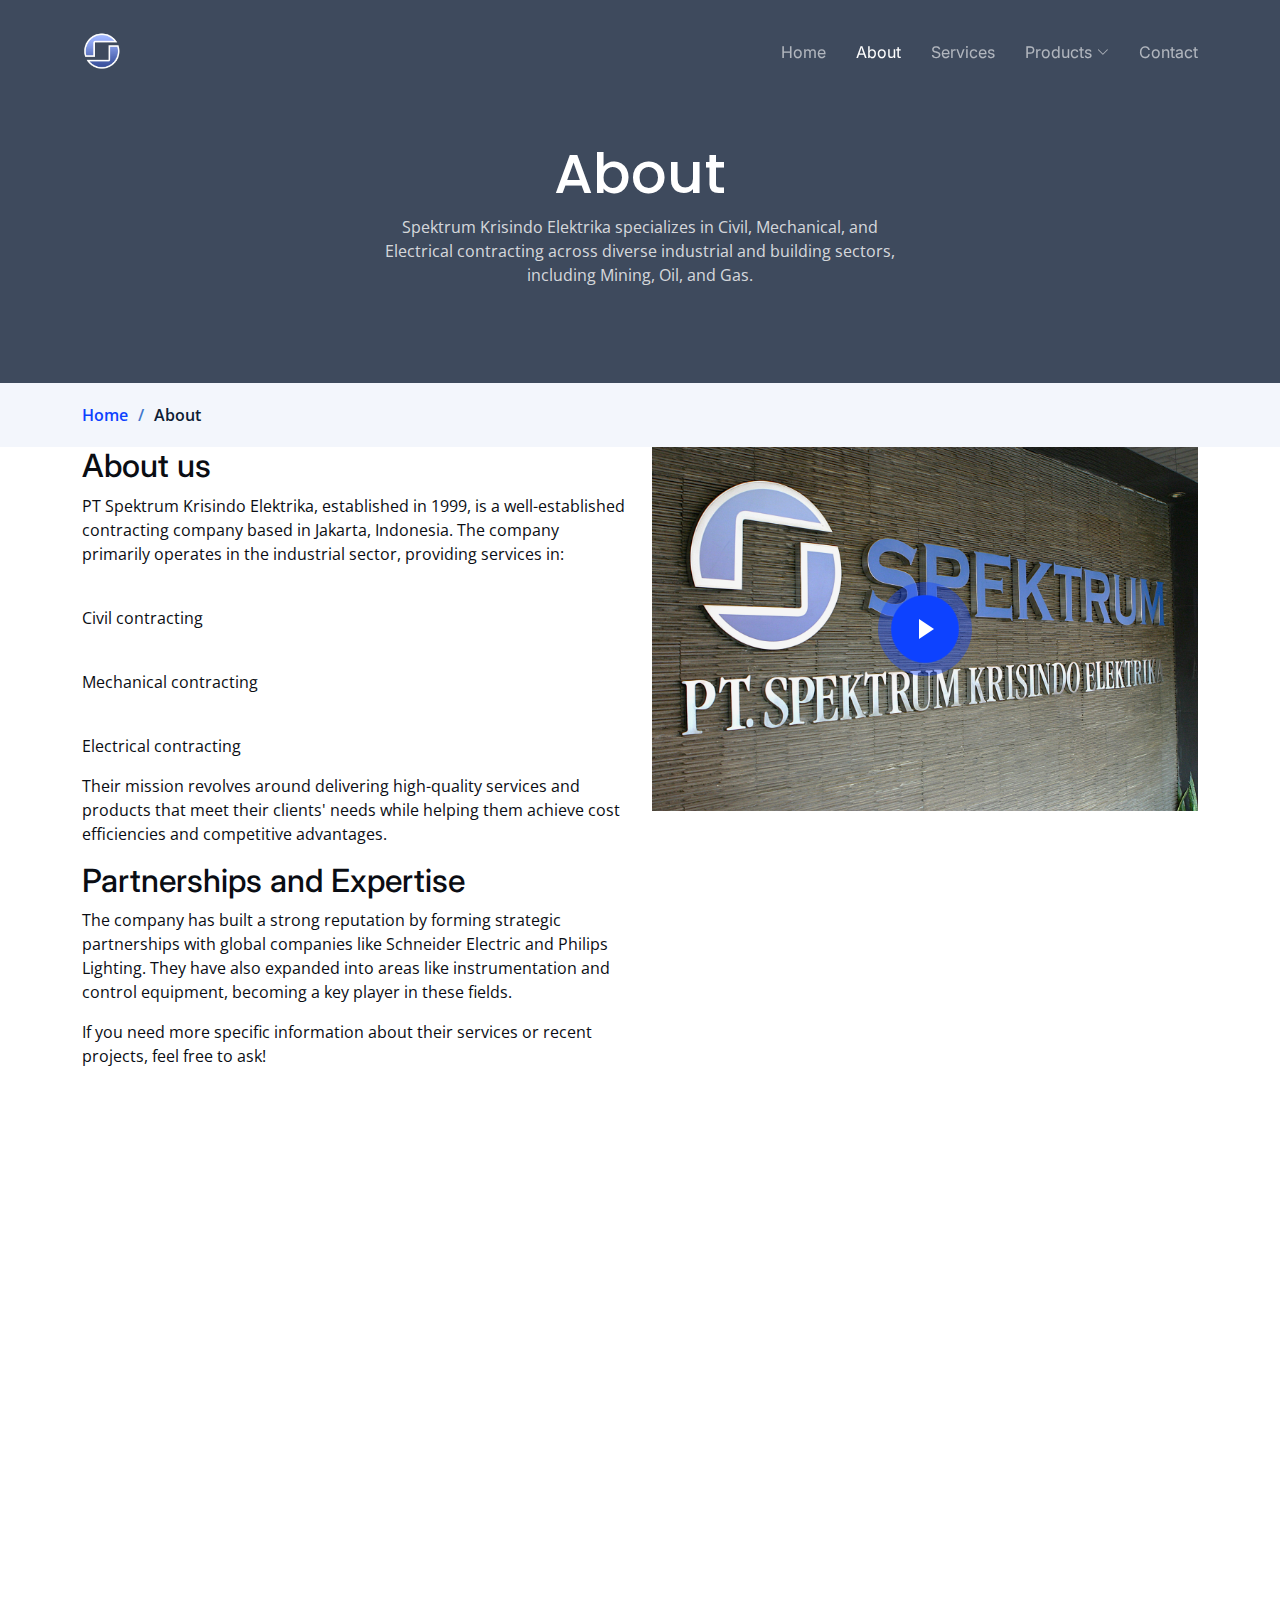
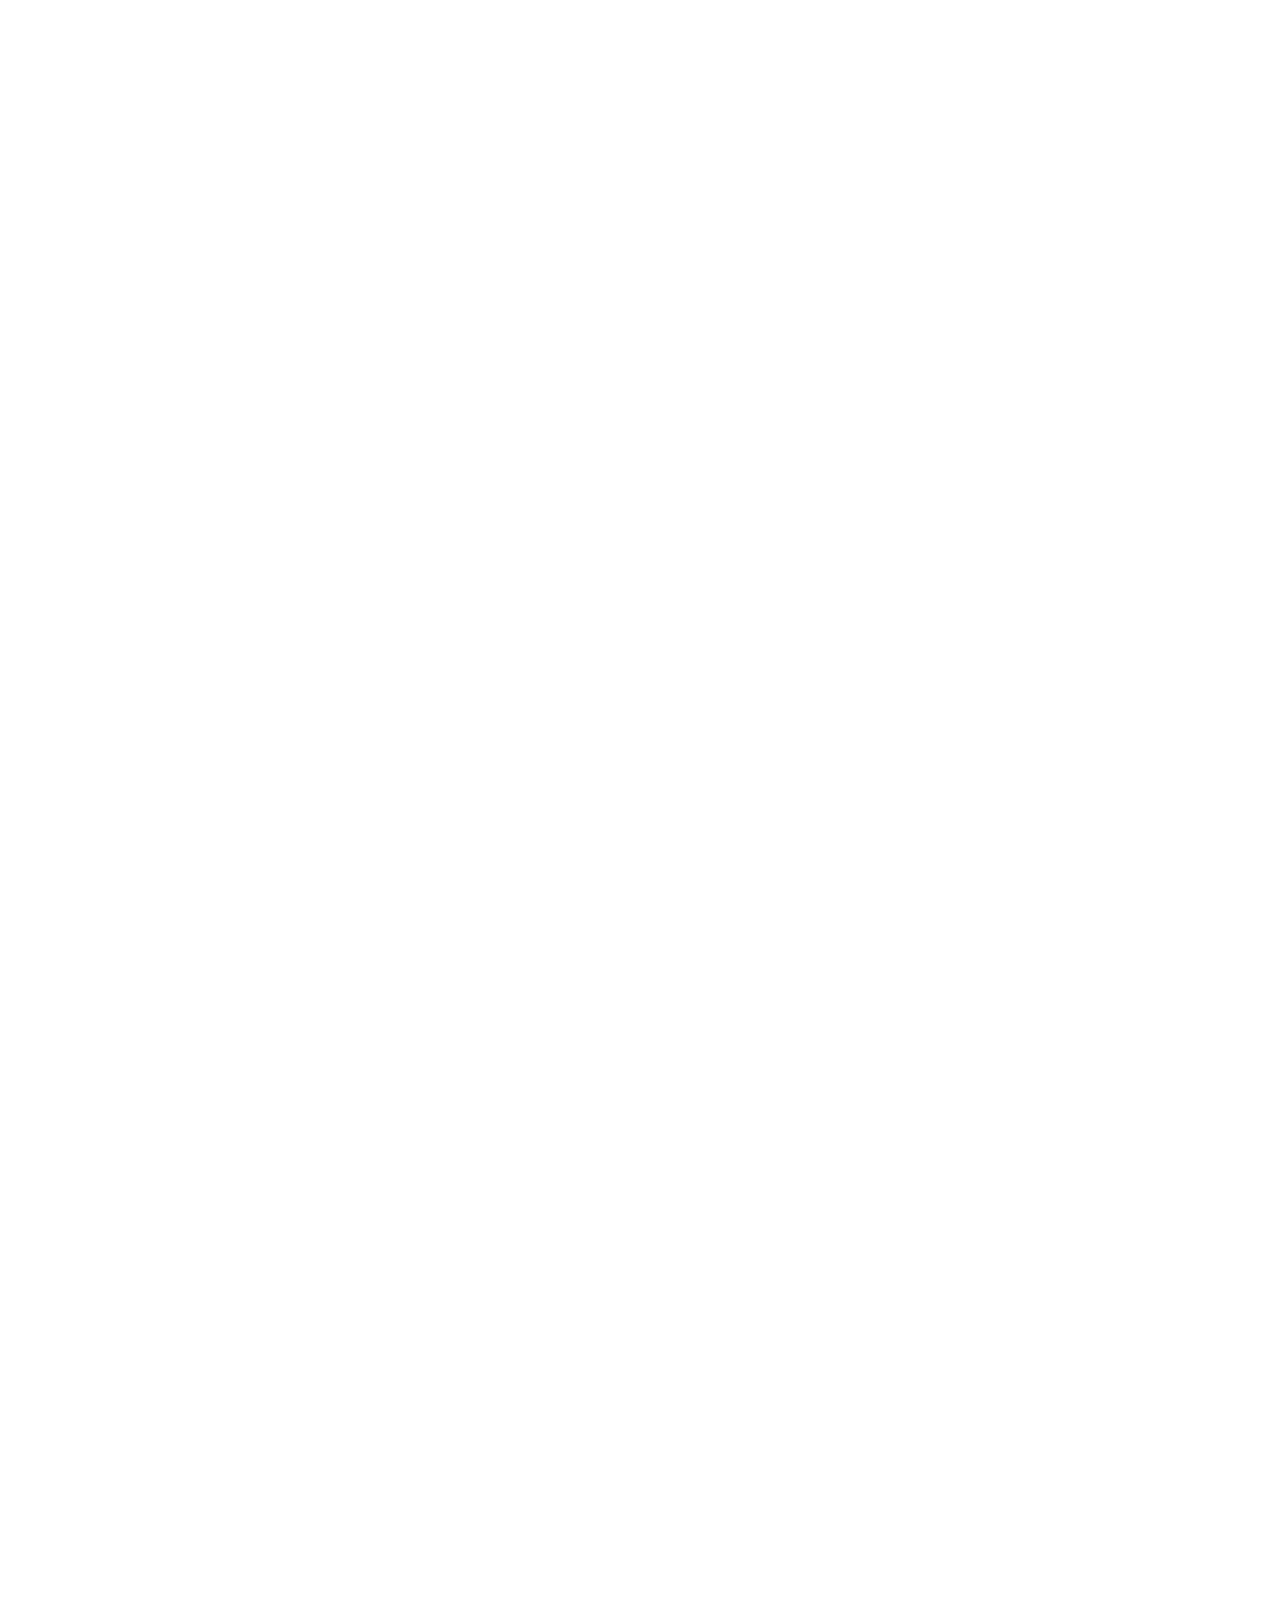
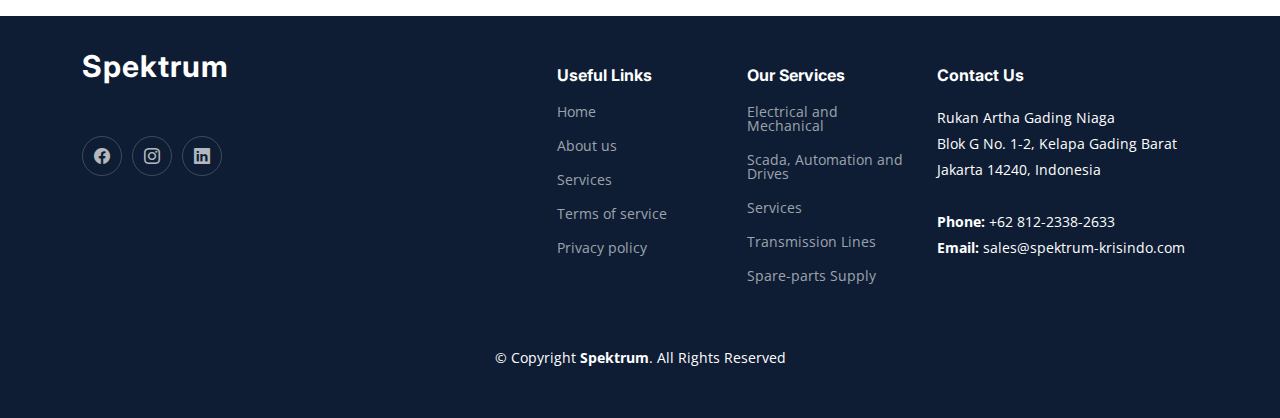
==== commit d03b8c18: "w" ====
--- a/about.html
+++ b/about.html
@@ -111,7 +111,7 @@
             
             <p>Their mission revolves around delivering high-quality services and products that meet their clients' needs while helping them achieve cost efficiencies and competitive advantages.</p>
             
-            <h3>Partnerships and Expertise</h3>
+            <h2>Partnerships and Expertise</h2>
             
             <p>The company has built a strong reputation by forming strategic partnerships with global companies like Schneider Electric and Philips Lighting. They have also expanded into areas like instrumentation and control equipment, becoming a key player in these fields.</p>
             
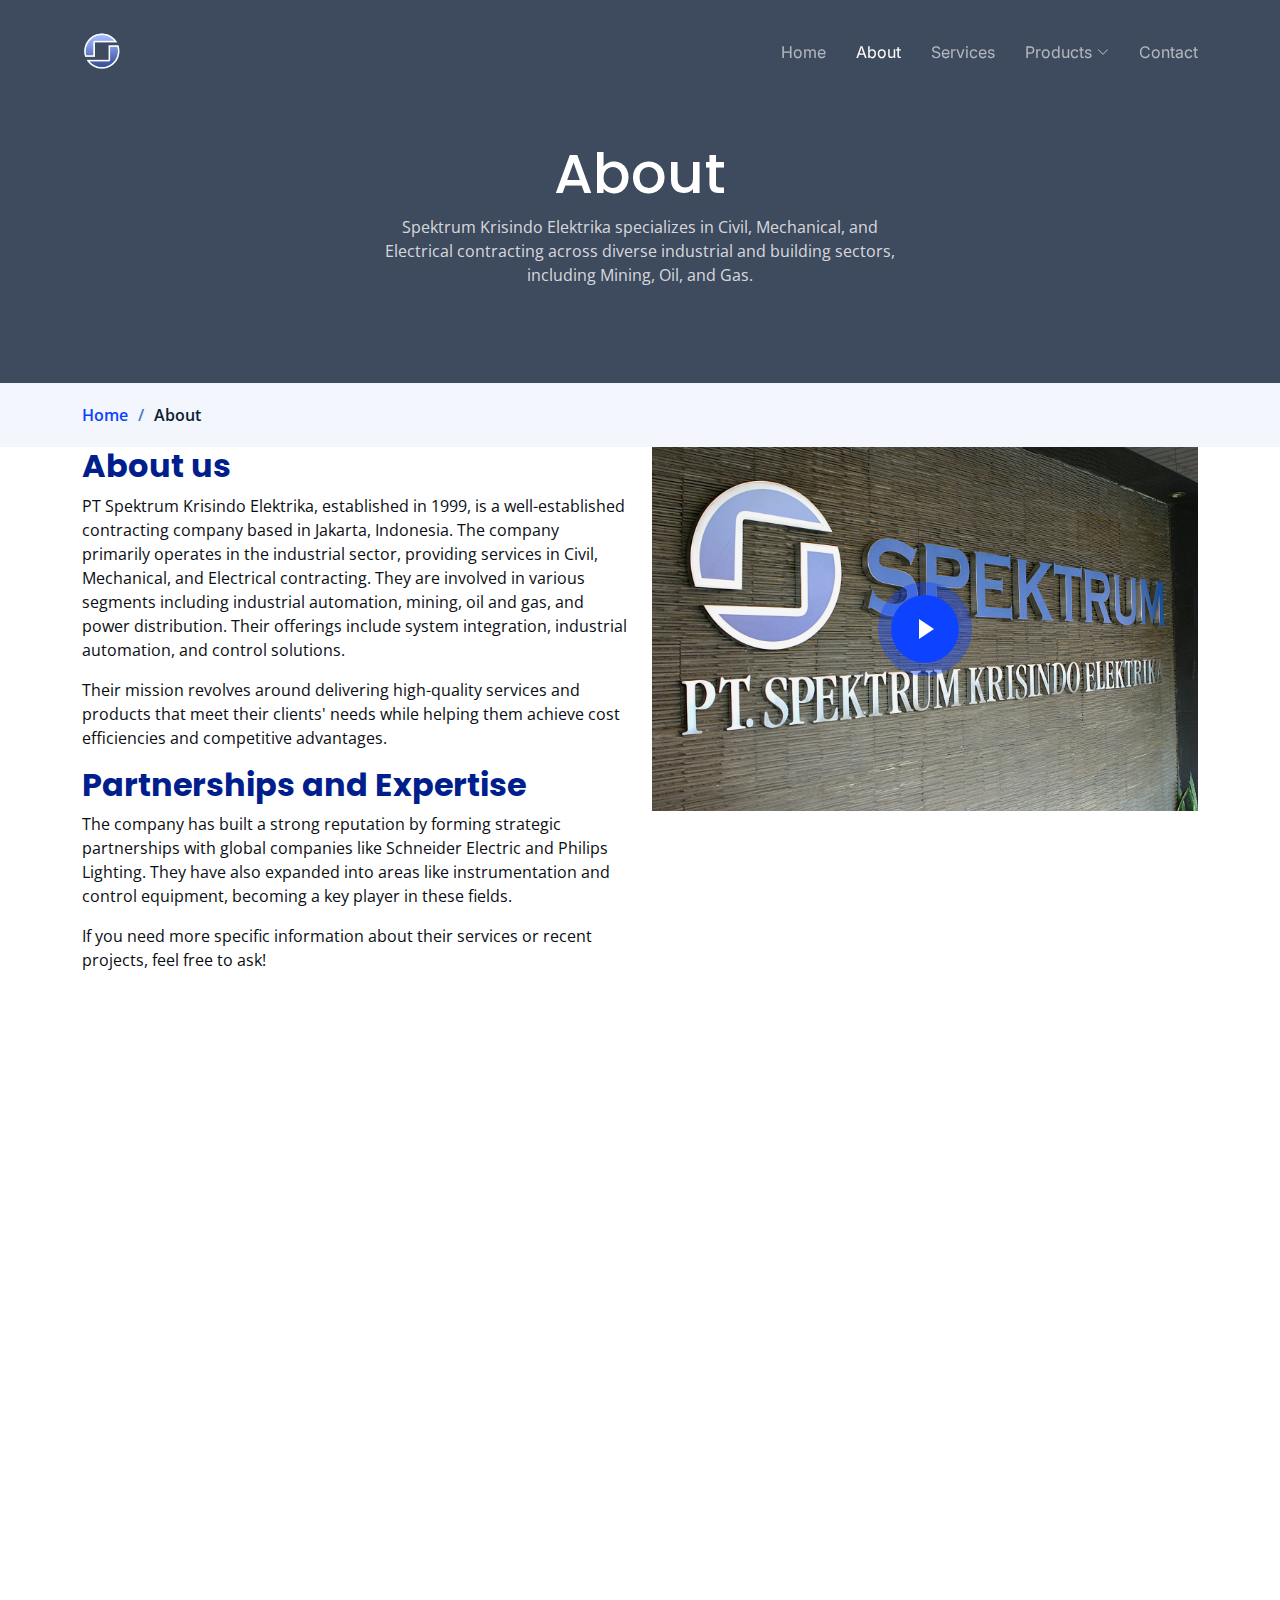
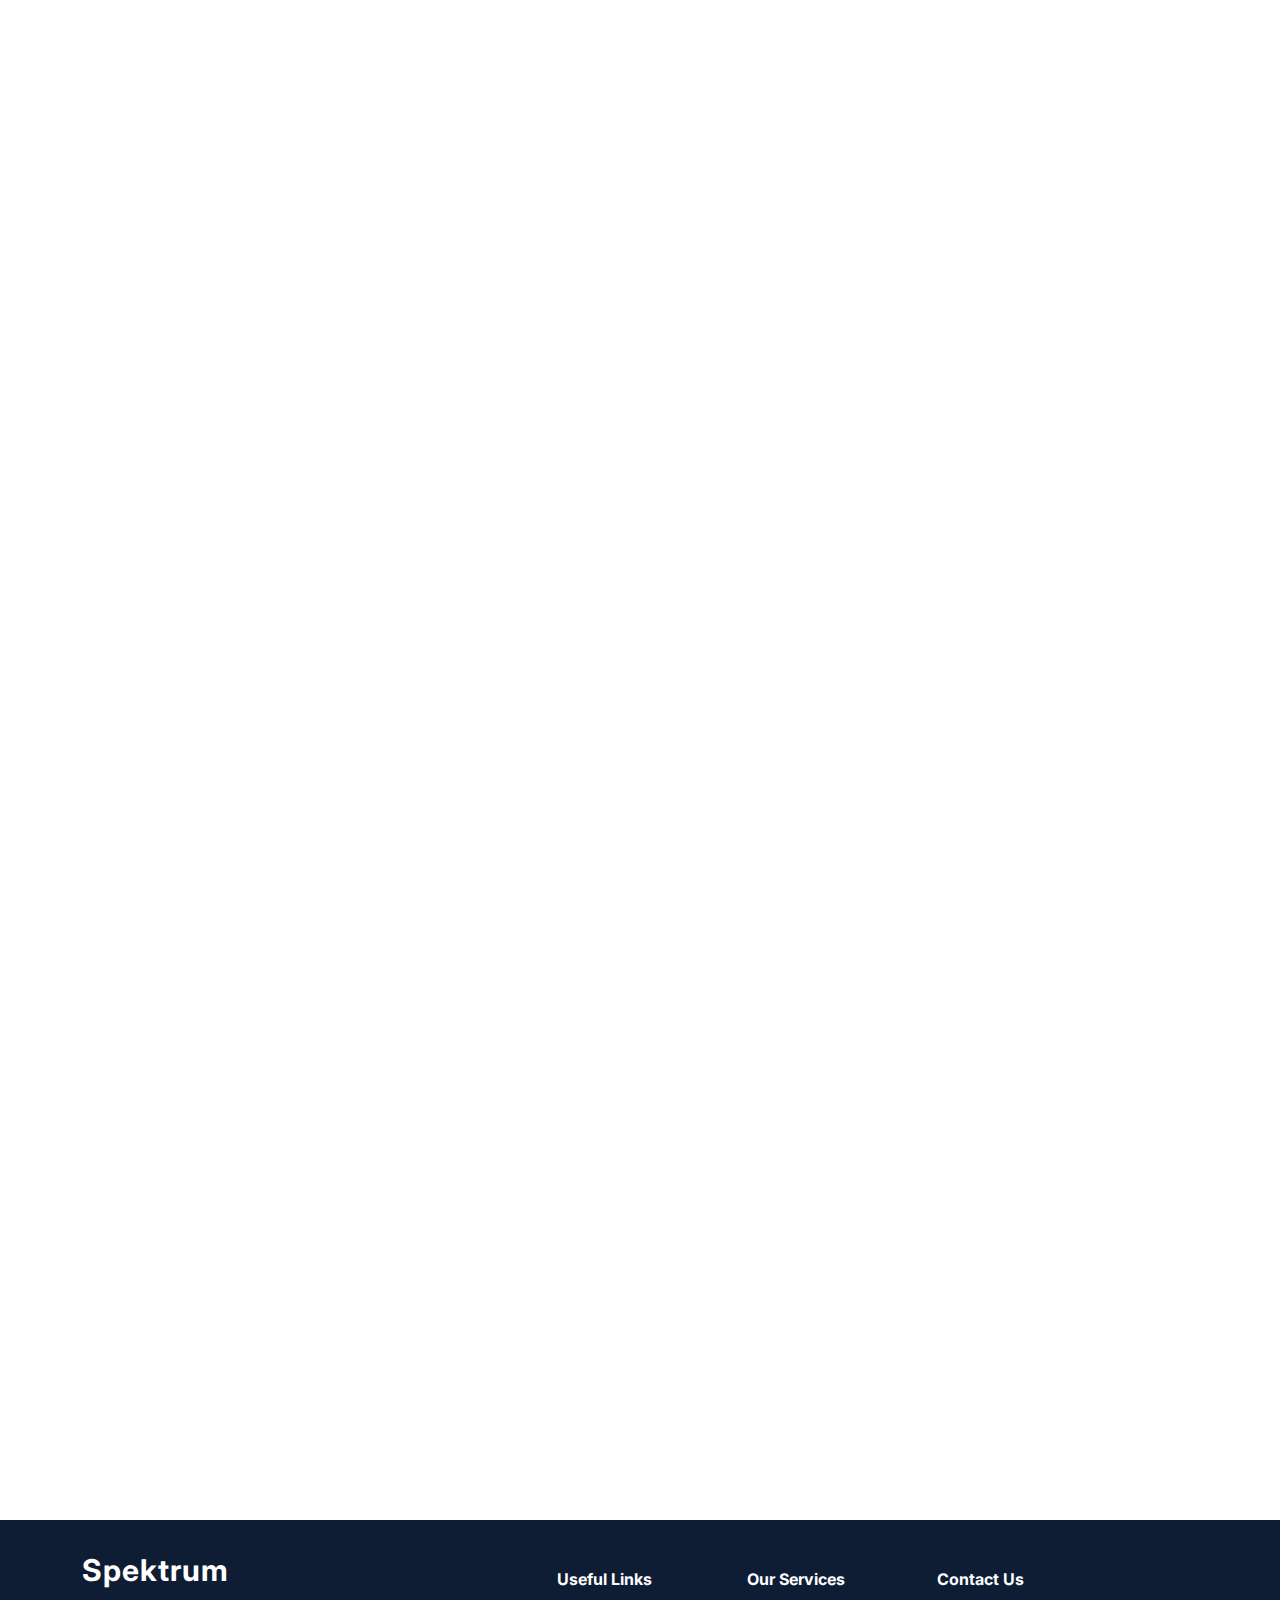
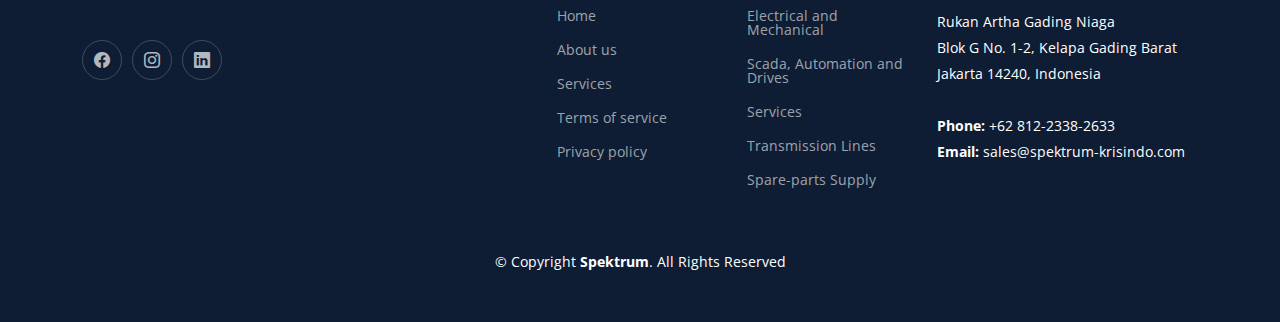
==== commit 90051a8e: "a" ====
--- a/about.html
+++ b/about.html
@@ -99,19 +99,13 @@
             <a href="..." class="glightbox play-btn"></a>
           </div>
           <div class="col-lg-6 content order-last  order-lg-first">
-            <h2>About us</h2>
-
-            <p>PT Spektrum Krisindo Elektrika, established in 1999, is a well-established contracting company based in Jakarta, Indonesia. The company primarily operates in the industrial sector, providing services in:</p>
-            
-            <ul>
-              <li>Civil contracting</li>
-              <li>Mechanical contracting</li>
-              <li>Electrical contracting</li>
-            </ul>
-            
+            <h3>About us</h3>
+
+            <p>PT Spektrum Krisindo Elektrika, established in 1999, is a well-established contracting company based in Jakarta, Indonesia. The company primarily operates in the industrial sector, providing services in Civil, Mechanical, and Electrical contracting. They are involved in various segments including industrial automation, mining, oil and gas, and power distribution. Their offerings include system integration, industrial automation, and control solutions. </p>
+
             <p>Their mission revolves around delivering high-quality services and products that meet their clients' needs while helping them achieve cost efficiencies and competitive advantages.</p>
             
-            <h2>Partnerships and Expertise</h2>
+            <h3>Partnerships and Expertise</h3>
             
             <p>The company has built a strong reputation by forming strategic partnerships with global companies like Schneider Electric and Philips Lighting. They have also expanded into areas like instrumentation and control equipment, becoming a key player in these fields.</p>
             
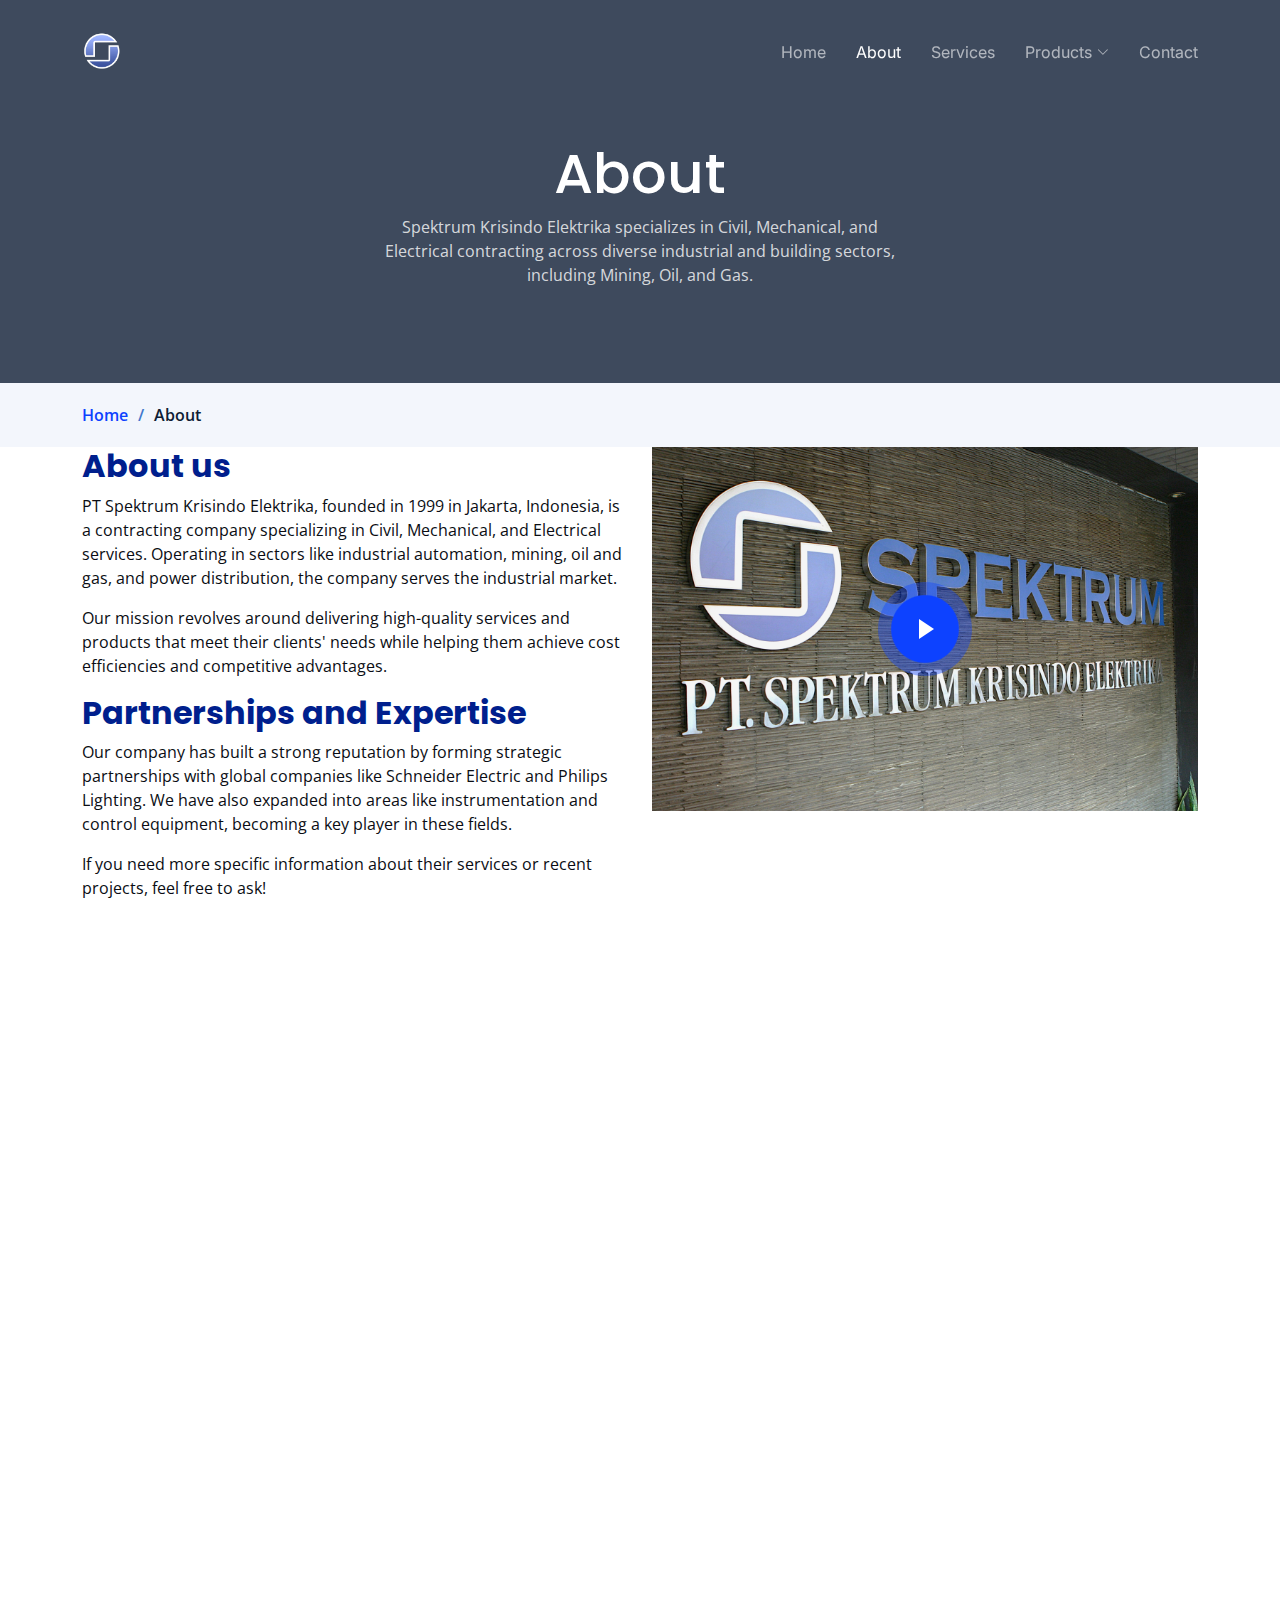
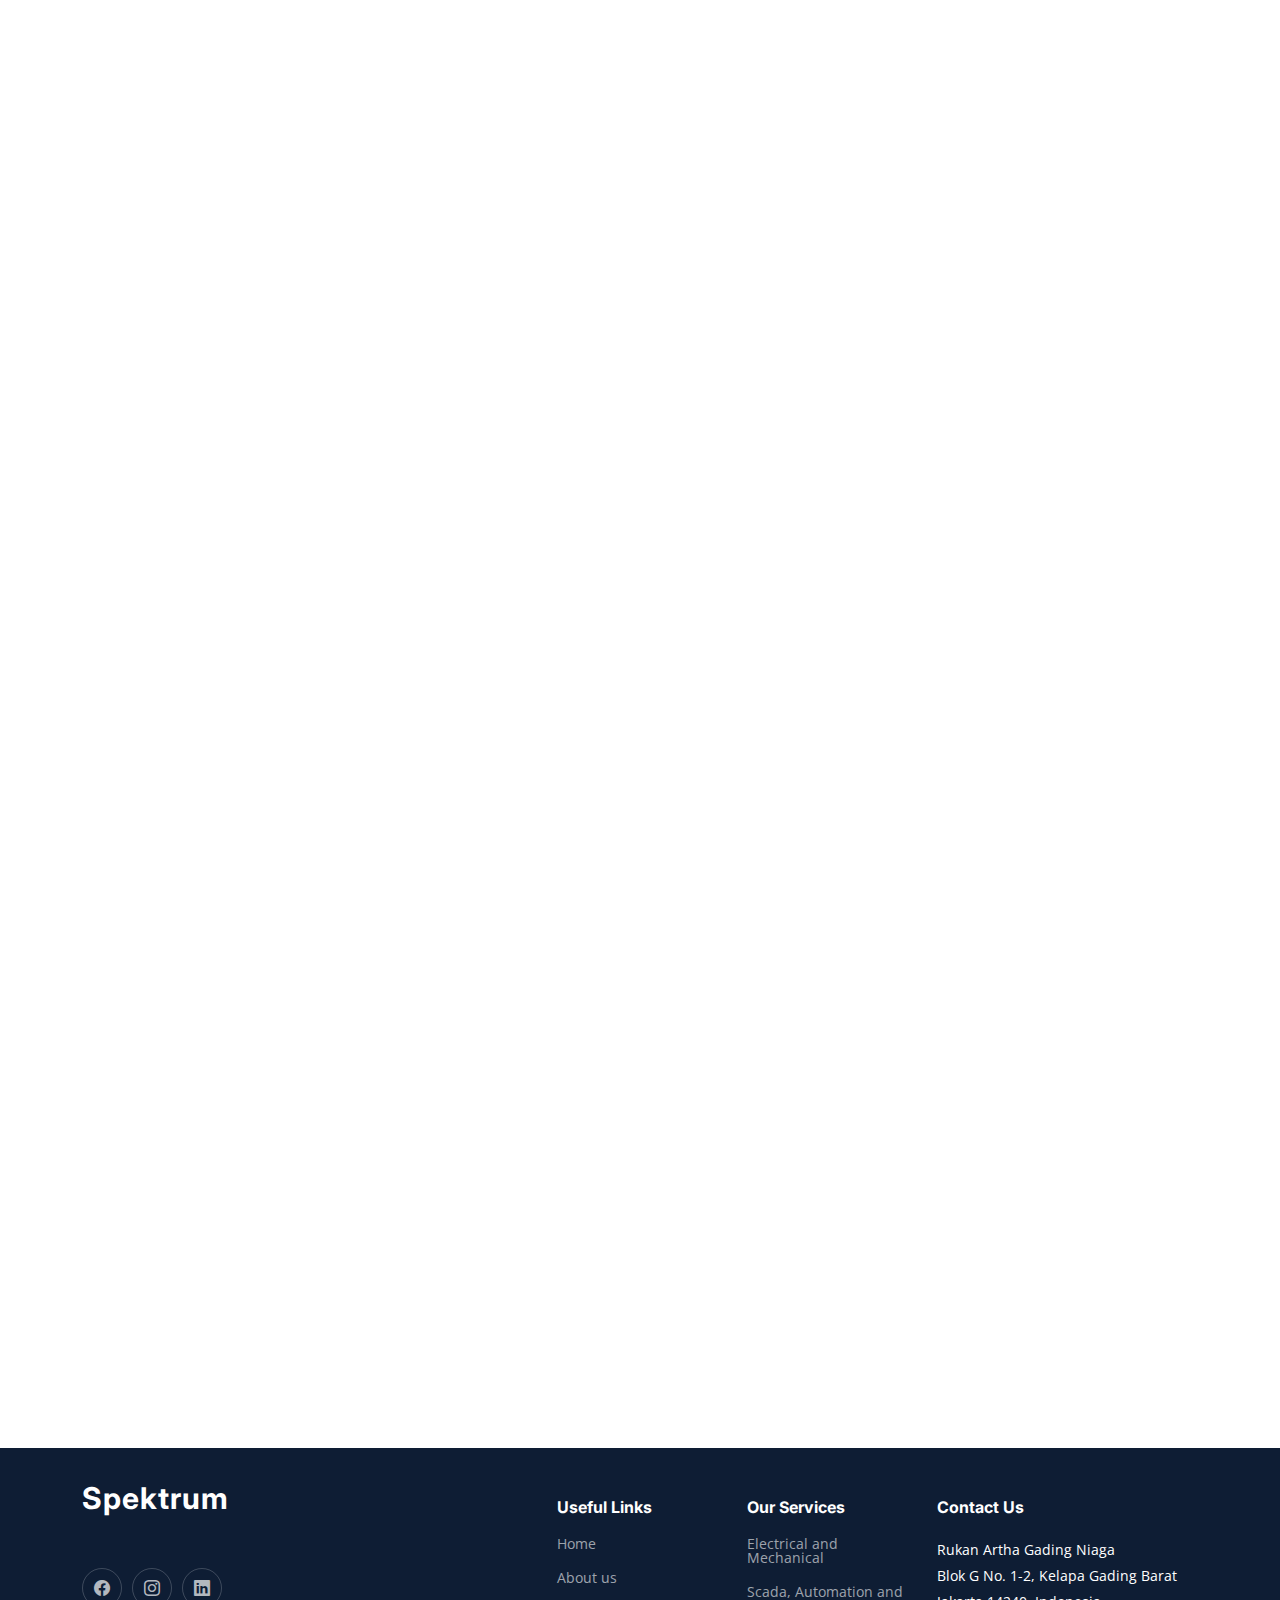
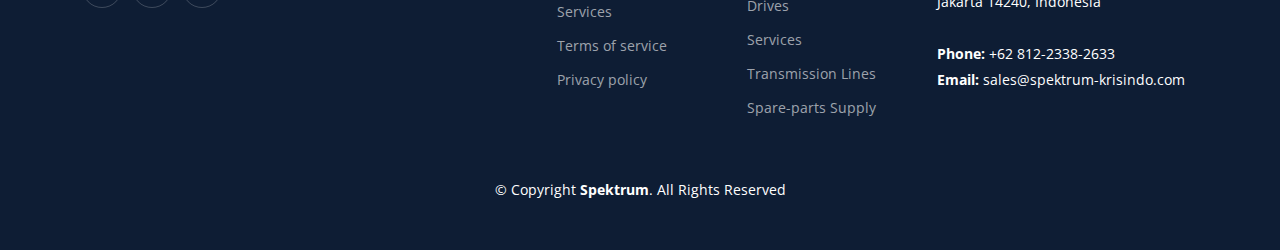
==== commit 4775f671: "a" ====
--- a/about.html
+++ b/about.html
@@ -74,7 +74,9 @@
           <div class="row d-flex justify-content-center">
             <div class="col-lg-6 text-center">
               <h2>About</h2>
-              <p>Spektrum Krisindo Elektrika specializes in Civil, Mechanical, and Electrical contracting across diverse industrial and building sectors, including Mining, Oil, and Gas.</p>
+              <p>
+                Spektrum Krisindo Elektrika specializes in Civil, Mechanical, and Electrical contracting across diverse industrial and building sectors, including Mining, Oil, and Gas.
+              </p>
             </div>
           </div>
         </div>
@@ -101,13 +103,17 @@
           <div class="col-lg-6 content order-last  order-lg-first">
             <h3>About us</h3>
 
-            <p>PT Spektrum Krisindo Elektrika, established in 1999, is a well-established contracting company based in Jakarta, Indonesia. The company primarily operates in the industrial sector, providing services in Civil, Mechanical, and Electrical contracting. They are involved in various segments including industrial automation, mining, oil and gas, and power distribution. Their offerings include system integration, industrial automation, and control solutions. </p>
-
-            <p>Their mission revolves around delivering high-quality services and products that meet their clients' needs while helping them achieve cost efficiencies and competitive advantages.</p>
+            <p>
+              PT Spektrum Krisindo Elektrika, founded in 1999 in Jakarta, Indonesia, is a contracting company specializing in Civil, Mechanical, and Electrical services. Operating in sectors like industrial automation, mining, oil and gas, and power distribution, the company serves the industrial market.
+            </p>
+
+            <p>
+              Our mission revolves around delivering high-quality services and products that meet their clients' needs while helping them achieve cost efficiencies and competitive advantages.
+            </p>
             
             <h3>Partnerships and Expertise</h3>
             
-            <p>The company has built a strong reputation by forming strategic partnerships with global companies like Schneider Electric and Philips Lighting. They have also expanded into areas like instrumentation and control equipment, becoming a key player in these fields.</p>
+            <p>Our company has built a strong reputation by forming strategic partnerships with global companies like Schneider Electric and Philips Lighting. We have also expanded into areas like instrumentation and control equipment, becoming a key player in these fields.</p>
             
             <p>If you need more specific information about their services or recent projects, feel free to ask!</p>
             <ul>
